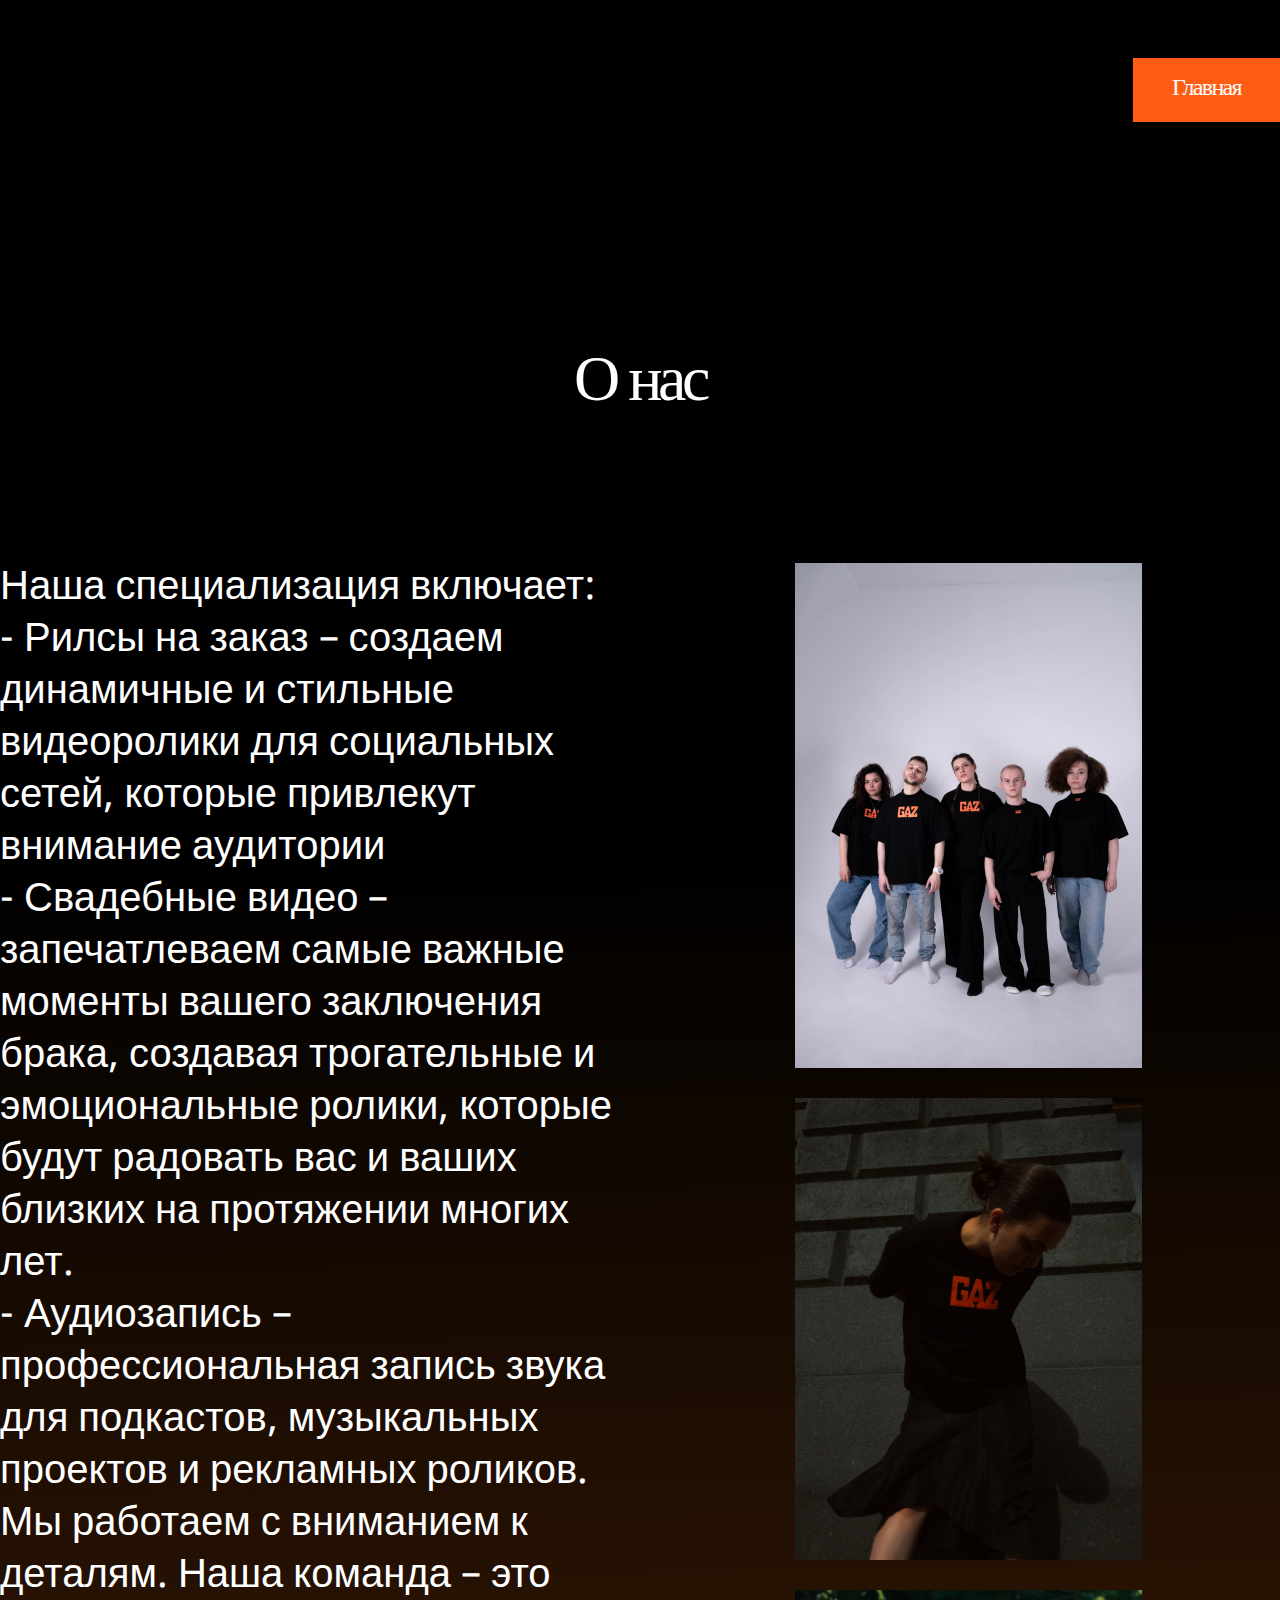
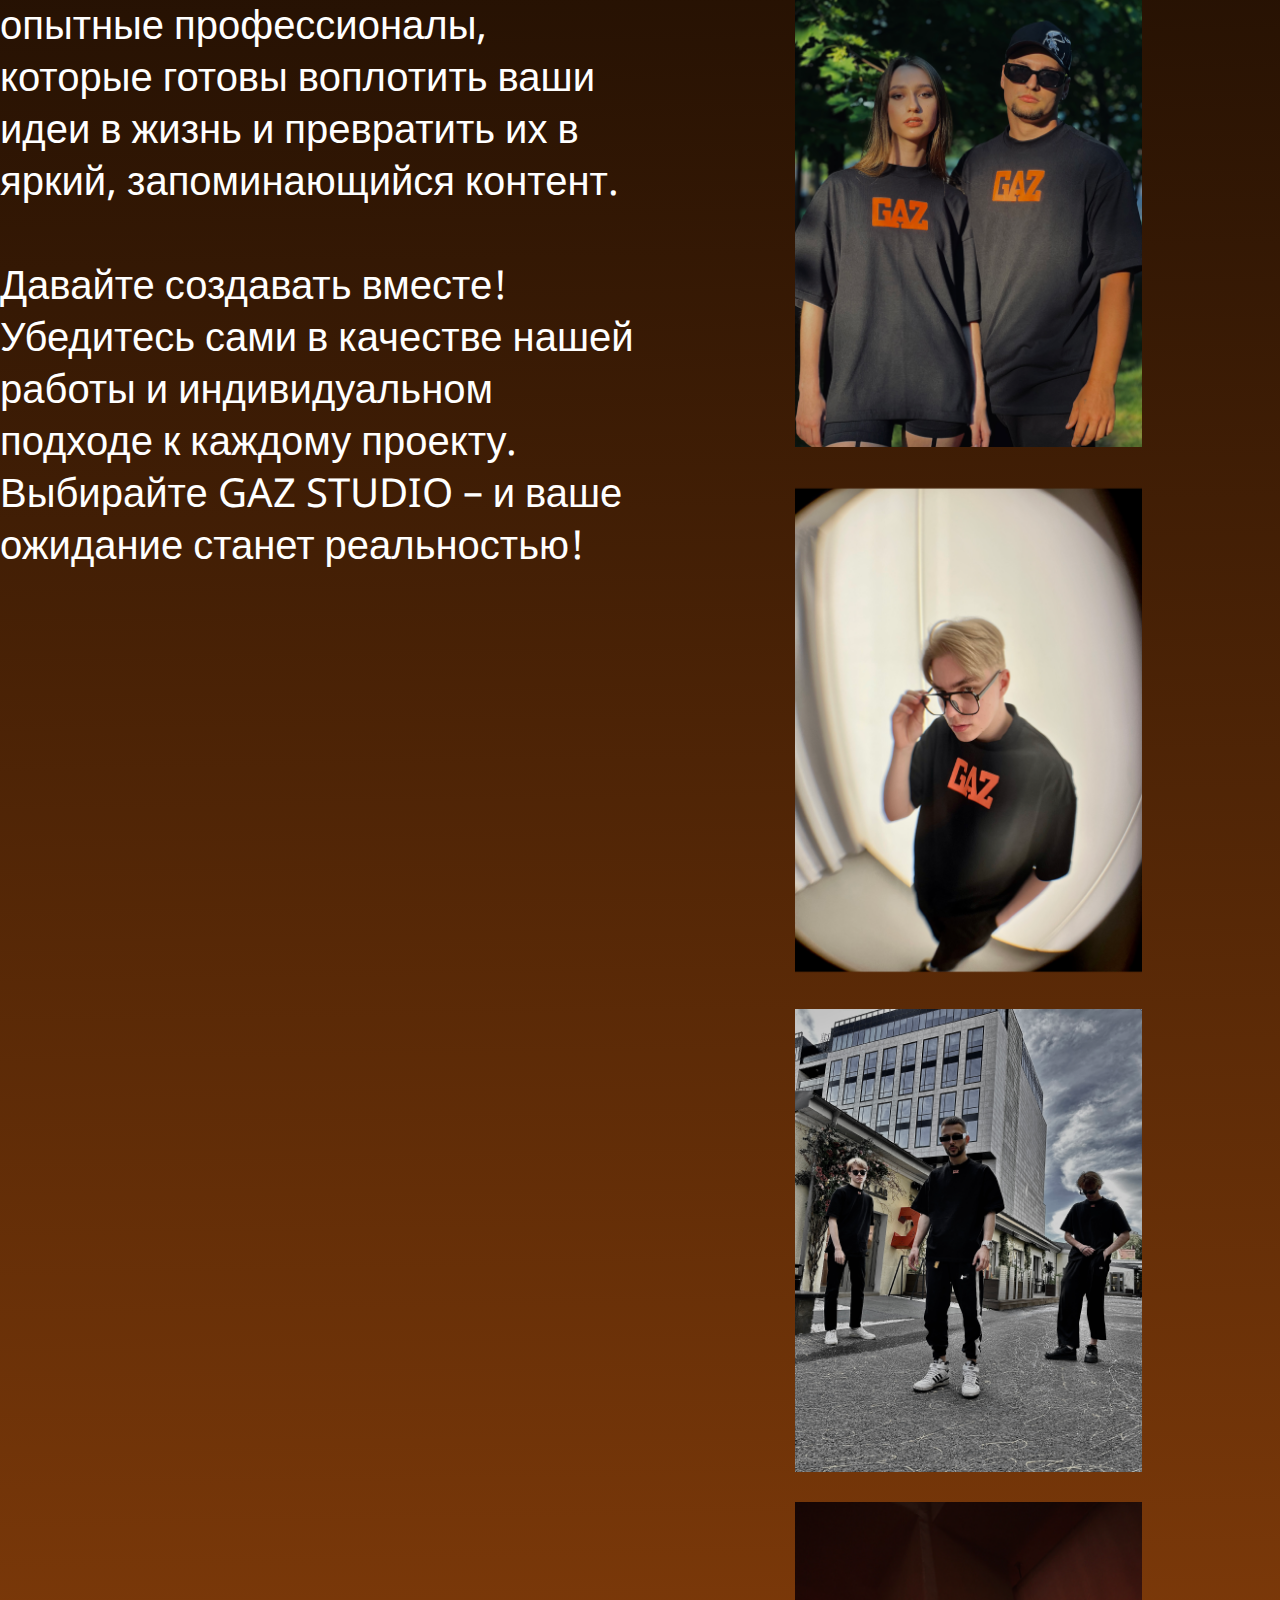
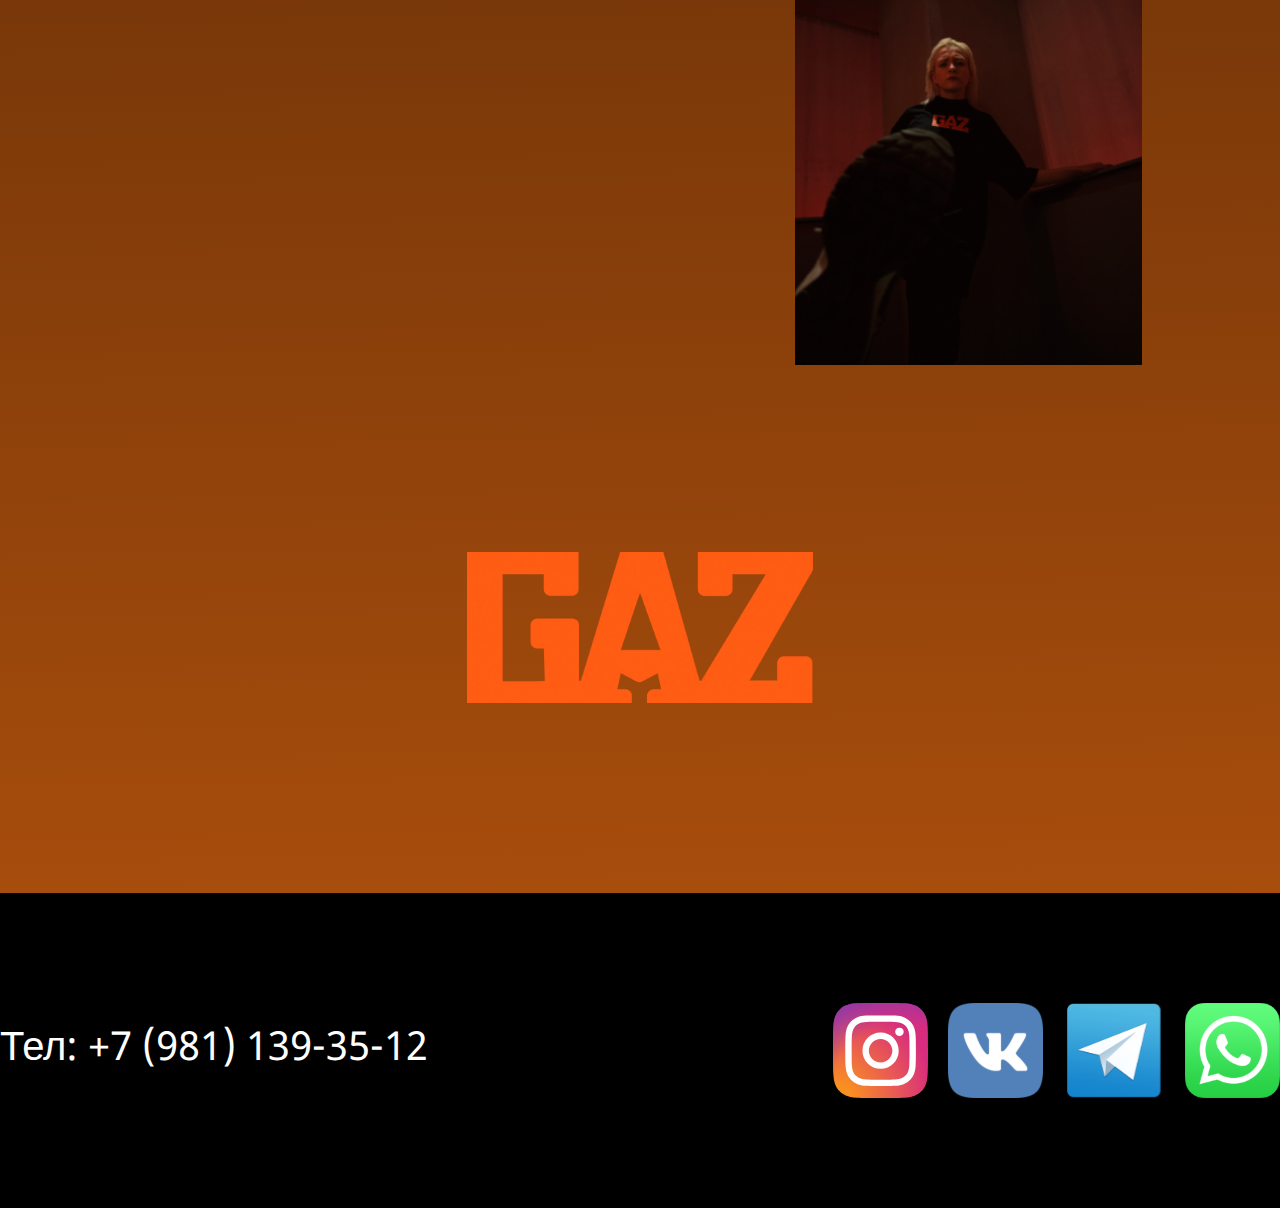
==== about.html @ c44e7c70 "Update about.html" ====
<!DOCTYPE html>
<html lang="en">
<head>
    <meta charset="UTF-8">
    <meta name="viewport" content="width=device-width, initial-scale=1.0">
    <link rel="stylesheet" href="style.css">
    <title>О нас</title>
</head>
<body>
   <header class="header">
    <div class="header-container">
        <div class="container">
                <ul class="header-list">
                    <li class="header-list-item">
                        <a class="header-list-item-link"  href="index.html">Главная</a>
                    </li>
                  
                        
                </ul>
        </div>
    </div>
   </header>
    <main class="main">
        <section class="section-about-us">
            <div class="container">
                <div class="section-heading">О нас</div>
               <div class="section-about">
                <div class="about-text">
                    <p>Наша специализация включает: <br>
                        - Рилсы на заказ – создаем динамичные и стильные видеоролики для социальных сетей, которые  привлекут внимание аудитории <br>
                        - Свадебные видео – запечатлеваем самые важные моменты вашего заключения брака, создавая трогательные и эмоциональные ролики, которые будут радовать вас и ваших близких на протяжении многих лет. <br>
                        - Аудиозапись – профессиональная запись звука для подкастов, музыкальных проектов и рекламных роликов. <br>
                        Мы работаем с вниманием к деталям. Наша команда – это опытные профессионалы, которые готовы воплотить ваши идеи в жизнь и превратить их в яркий, запоминающийся контент. <br>
                        <br>
                        Давайте создавать вместе! Убедитесь сами в качестве нашей работы и индивидуальном подходе к каждому проекту. Выбирайте GAZ STUDIO – и ваше ожидание станет реальностью!</p>
                </div>
                <div class="section-img">
                    <img class="si" src="image/DSCF5226-48 1.png" alt="">
                    <img class="si" src="image/girl.png" alt="">
                    <img class="si" src="image/image 1.png" alt="">
                    <img class="si" src="image/poz.png" alt="">
                    <img class="si" src="image/rt.png" alt="">
                    <img class="si" src="image/image 2.png" alt="">
                </div>
               </div>
               <div class="logo-center">
                <img src="image/logo.png" alt="">
               </div>
            </div>
        </section>

    </main>

    <footer  class="footer">
        <div class="container">
            <ul class="footer-list">
                <li class="footer-item number">
                    <a  href="Тел: +7 (981) 139-35-12">Тел: +7 (981) 139-35-12</a>
                    
                </li>
                <li class="footer-item socials">

                  <a  href="https://www.instagram.com/reel/C6bmLRVulYT/?igsh=MWFjM2R2YmJzY2xibg==">
                    <img class="insta" src="image/socials/socials-insta.svg" alt="">
                </a>
               </li>
               <li class="footer-item socials">

                <a href="https://vk.com/gaz_brand ">
                  <img src="image/socials/socials-vk.svg" alt="">
              </a>
             </li>
             <li class="footer-item socials">
                <a href="https://t.me/gaz_ruspb">
                  <img src="image/socials/socials-tg.svg" alt="">

              </a>
             </li>
             
             <li class="footer-item socials">
                <a href="#">

                  <img src="image/socials/socials-whatsup.svg" alt="">
              </a>
             </li>
            </ul>
        </div>
    </footer>
 
</body>
</html>
---- style.css ----
@font-face {
    font-family:'Noto Sans Devanagari' ;
    src: url(/fonts/NotoSansDevanagari-Regular.ttf);
}



*{
    margin: 0;
    padding: 0;
    box-sizing: border-box;
}

body{background: linear-gradient(178.92deg, #000000 19.40%, #FE7513 130.49%);
    background-size: cover ;
    background-repeat: no-repeat;
    font-family: 'Noto Sans Devanagari',sans-serif ;
}

.container{
    max-width: 1838px;
    margin: 0 auto;
}

.header-container{
    
    max-width: 1838px;
    margin: 0 auto;
  
    
}

ul,li,a{
    list-style: none;
    text-decoration: none;
    color: white;
}

.header-list{
    display: flex;
    justify-content: end;
    
    

    
}

img{
    display: block;
}

.header{
    
    
  
    
    
    
}

.header-hero{
    margin-top: 223px;
}

.header-list-item-link {
    color:white;
    
    
}

.header-list-item:hover{
    background: #a73c0e;
}

.header-list-item{
   
    margin: 58px 0;
    background: #FF5C14;
  height: 64px;
    font-family: Noto Sans Devanagari;
font-size: 24px;
font-weight: 400;
line-height: 31.3px;
letter-spacing: -0.07em;
text-align: center;
width: 147px;

align-items: center;
display: flex;
justify-content: center;


}

.header-list-item:not(:last-child){
    margin-right: 80px;
}

.logo{
    width: 962px;height: 442px;
}

.header-hero{
    display: flex;justify-content: center;
}

.header-hero-text{
    margin-top: 90px;
    font-family: Noto Sans Devanagari;
font-size: 36px;
font-weight: 400;
line-height: 46.94px;
letter-spacing: -0.07em;
text-align: center;
color: white;

}

.section-heading{
    padding-top: 163px;
    color: white;
    display: flex;justify-content: center;
    font-family: Noto Sans Devanagari;
font-size: 64px;
font-weight: 400;
line-height: 83.46px;
letter-spacing: -0.07em;
text-align: center;
margin-bottom: 239px;

}

.section-price{
   
    color: white;
  
}


.price-item{
    align-items: center;
    

    
  
}

.price-price{
display: flex;
justify-content: center;

margin-top: 10px;
}
.price-desc{
    font-family: Noto Sans Devanagari;
    font-size: 25px;
    font-weight: 400;
    line-height: 41.73px;
    letter-spacing: -0.07em;
  display: flex;
  padding-bottom: 10px;
justify-content: center;


}

.price-img{
    width: 371px;
    height: 338px;
    
}

.price-list{
   display: flex;
   justify-content: space-between;
   align-items: center;
}

.price-item-link:not(:last-child){
    margin-right: 10px;
}


.videos-list{
    display: flex;
    justify-content: space-between;
    margin-bottom: 163px;
    flex-wrap: wrap;
}

video{
  margin-bottom: 150px;
    
   
    align-items: center;
    justify-content: center;
    display: flex;
}

.footer{
    background: #000;
    height: 315px;
   
    
    
    
   
   
}



.footer-list{
    display: flex;
    align-items: center;

padding-top: 110px;

   
    
    
}

.number{
    margin-right: auto;
    font-size: 40px;
}

.socials{
  
    align-items: center;
    
    display: flex;
}

.socials:not(:last-child){
    margin-right: 20px;
}

.insta{
    width: 95px;
    height: 95px;
} 


.section-about{
   color: white;
   
   display: flex; 
}

video{
    width: 381px;
    height: 575px;
    background: #ec6328;
    border-radius: 8px;
    object-fit: cover;
   
}

.section-heading{
    margin-bottom: 137px;
}

.about-text{
    font-size: 40px;
    max-width: 645px;
    margin-right: 150px;
}

.section-img{
   
   display: flex;
   flex-wrap: wrap;
    
    
    
}

.si{
    display: flex;
    width: 347px;
    margin-right: 15px;
    margin-bottom: 30px;
}

.section-about-us{
    
}

.logo-center{
    display: flex;
    justify-content: center;
    margin-top: 157px;
    margin-bottom: 190px;
}

.logo-center img{
    width: 346px;
    height: 151px;
}

    


/* .about-column p{
    width: 645px;
 
font-size: 40px;
font-weight: 400;
line-height: 46.08px;
display: flex;
margin-right: 90px;


}

.about-column{
    display: flex;
}

.about-img{

    display: flex;
    justify-content: center;
}

 .logo-outro{
    
    width: 346px;
    height: 151px;
} 

.about-works{
    display: flex;
    flex-wrap: wrap;
}

.work-img{
    width: 347px;
    height: 505px;
    margin-right: 10px;
} */
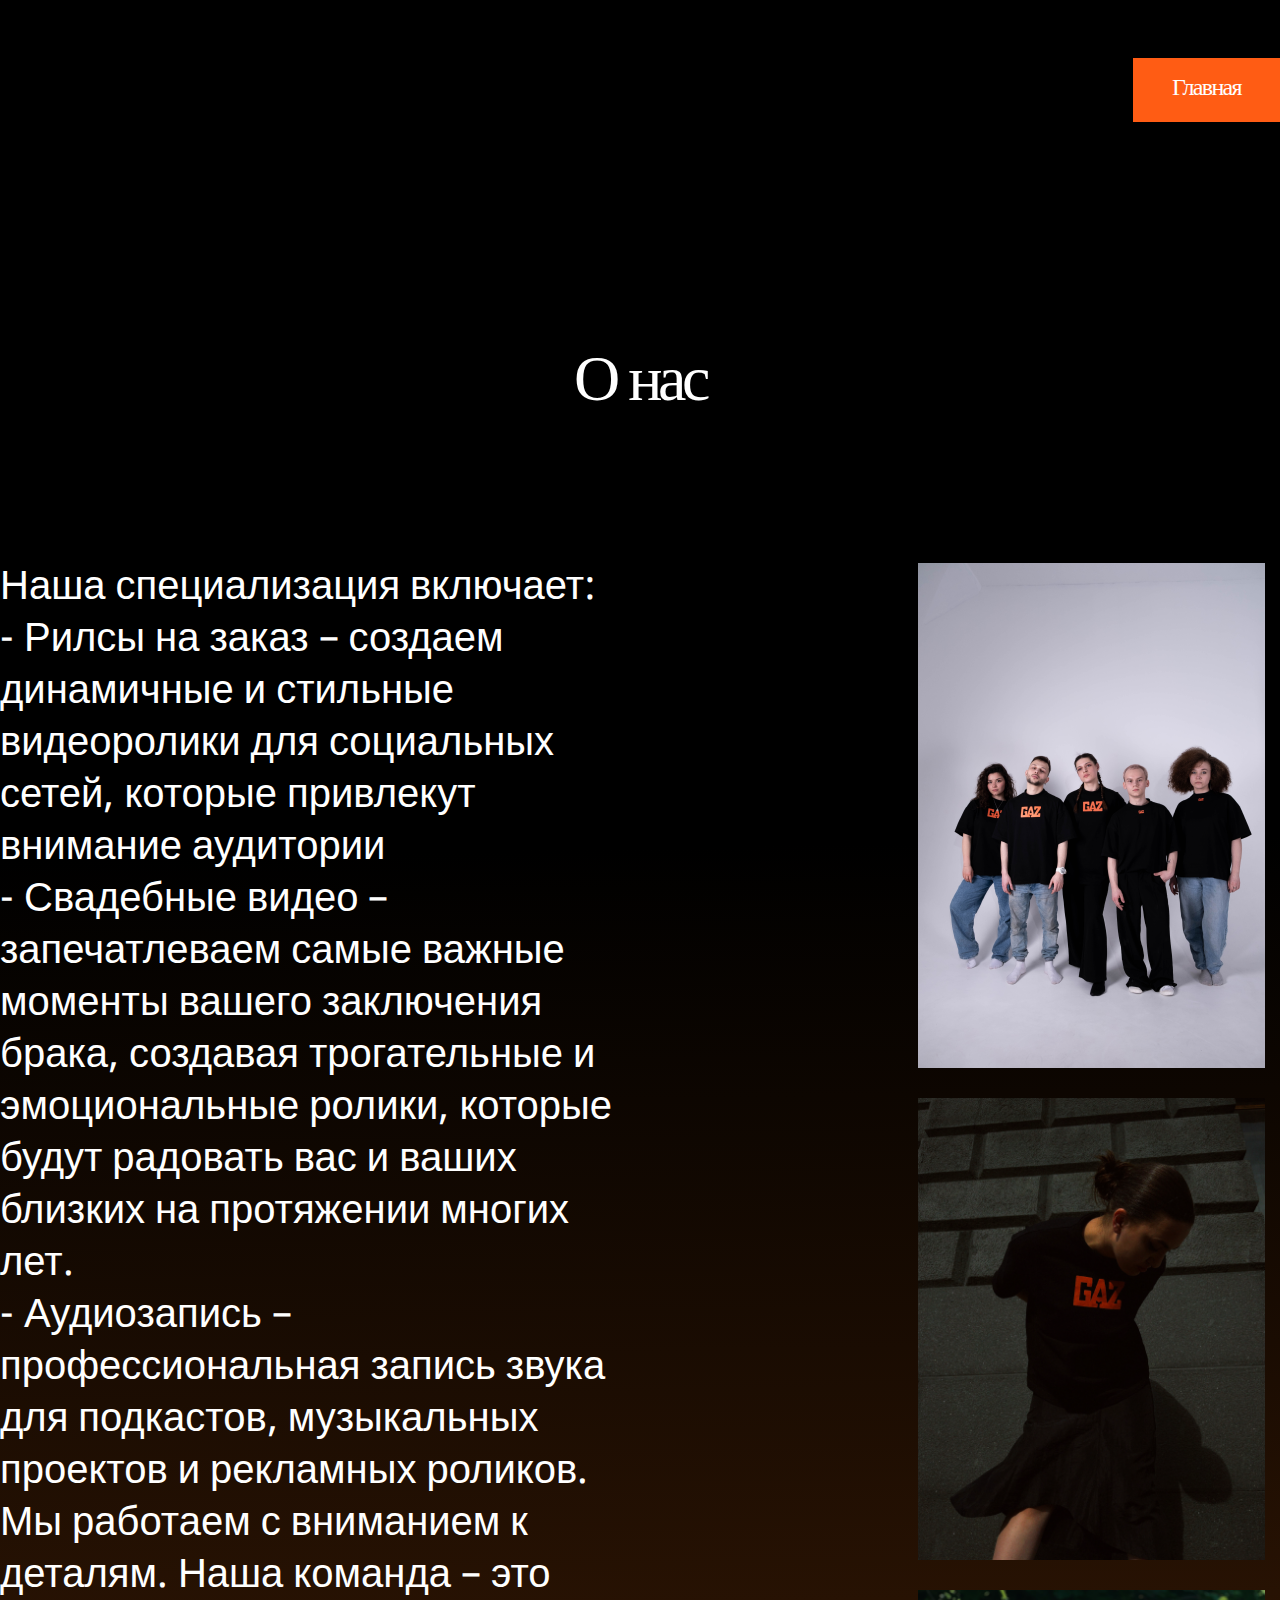
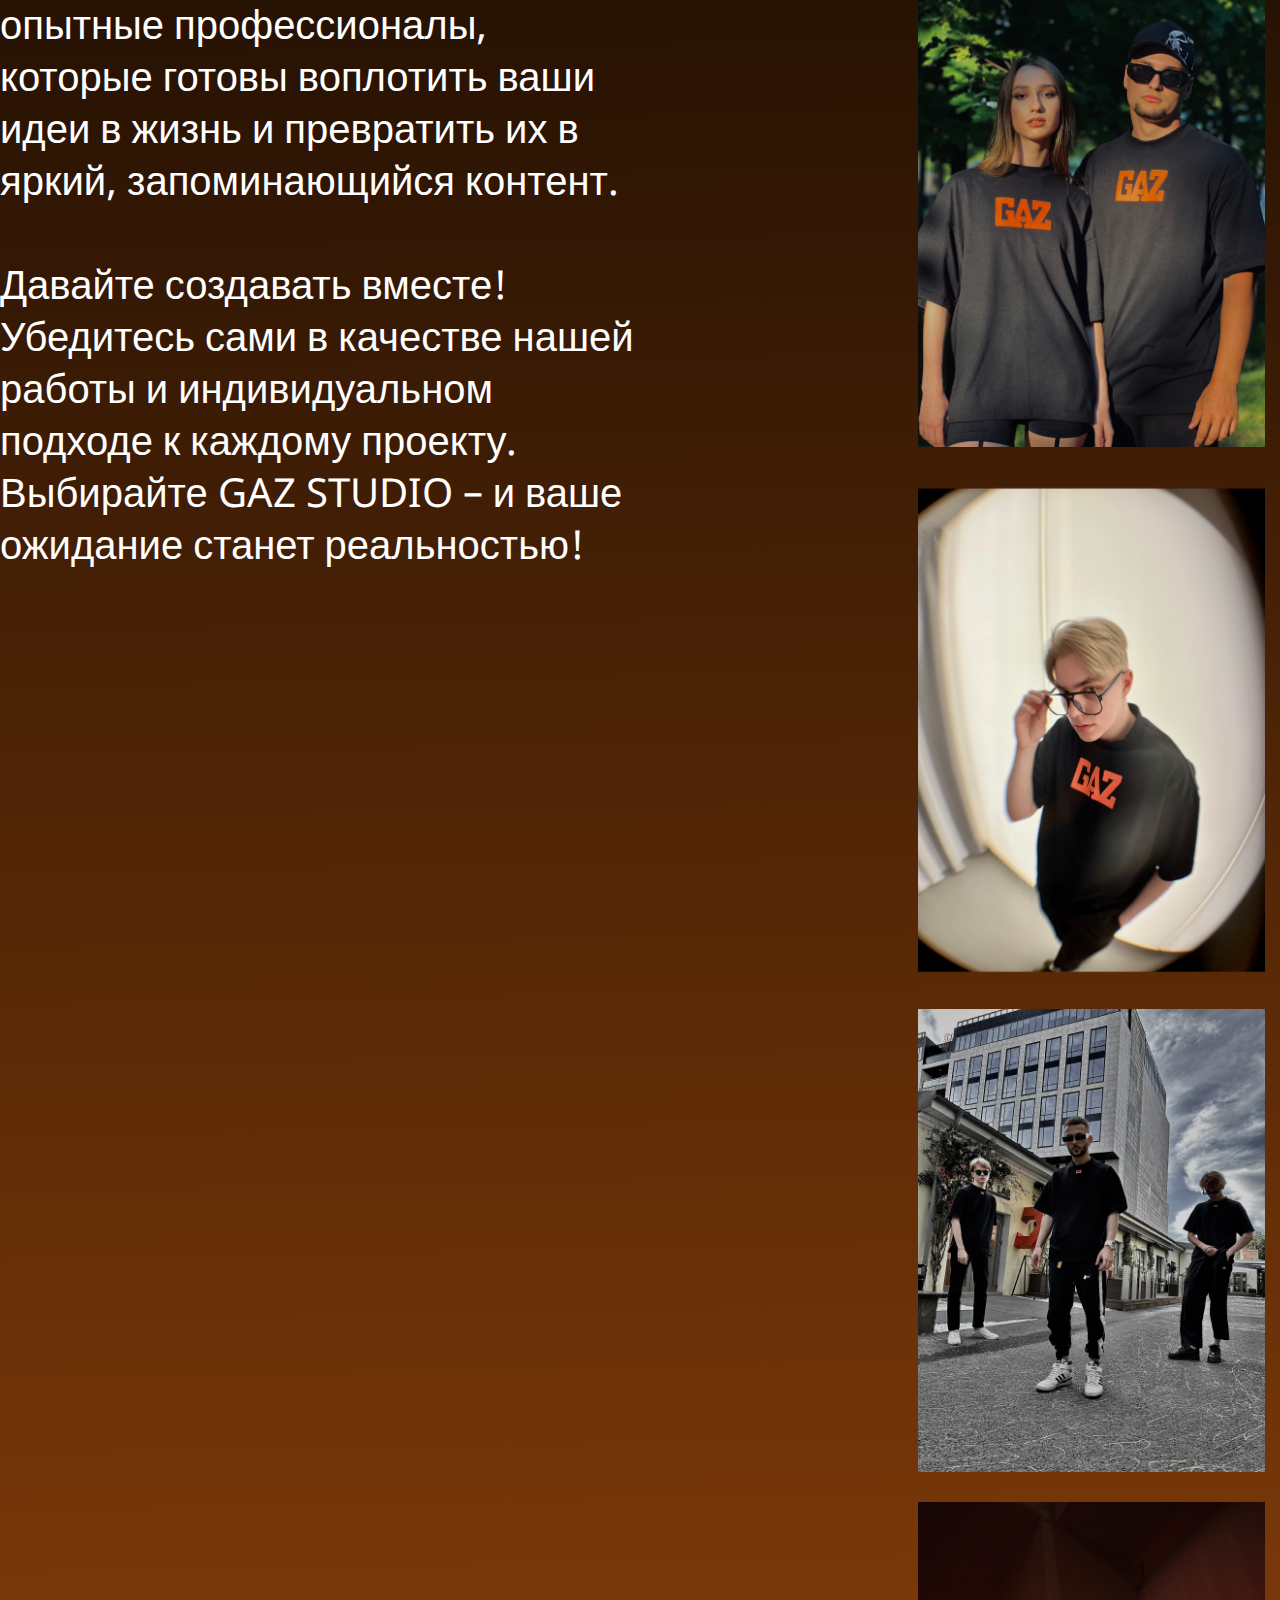
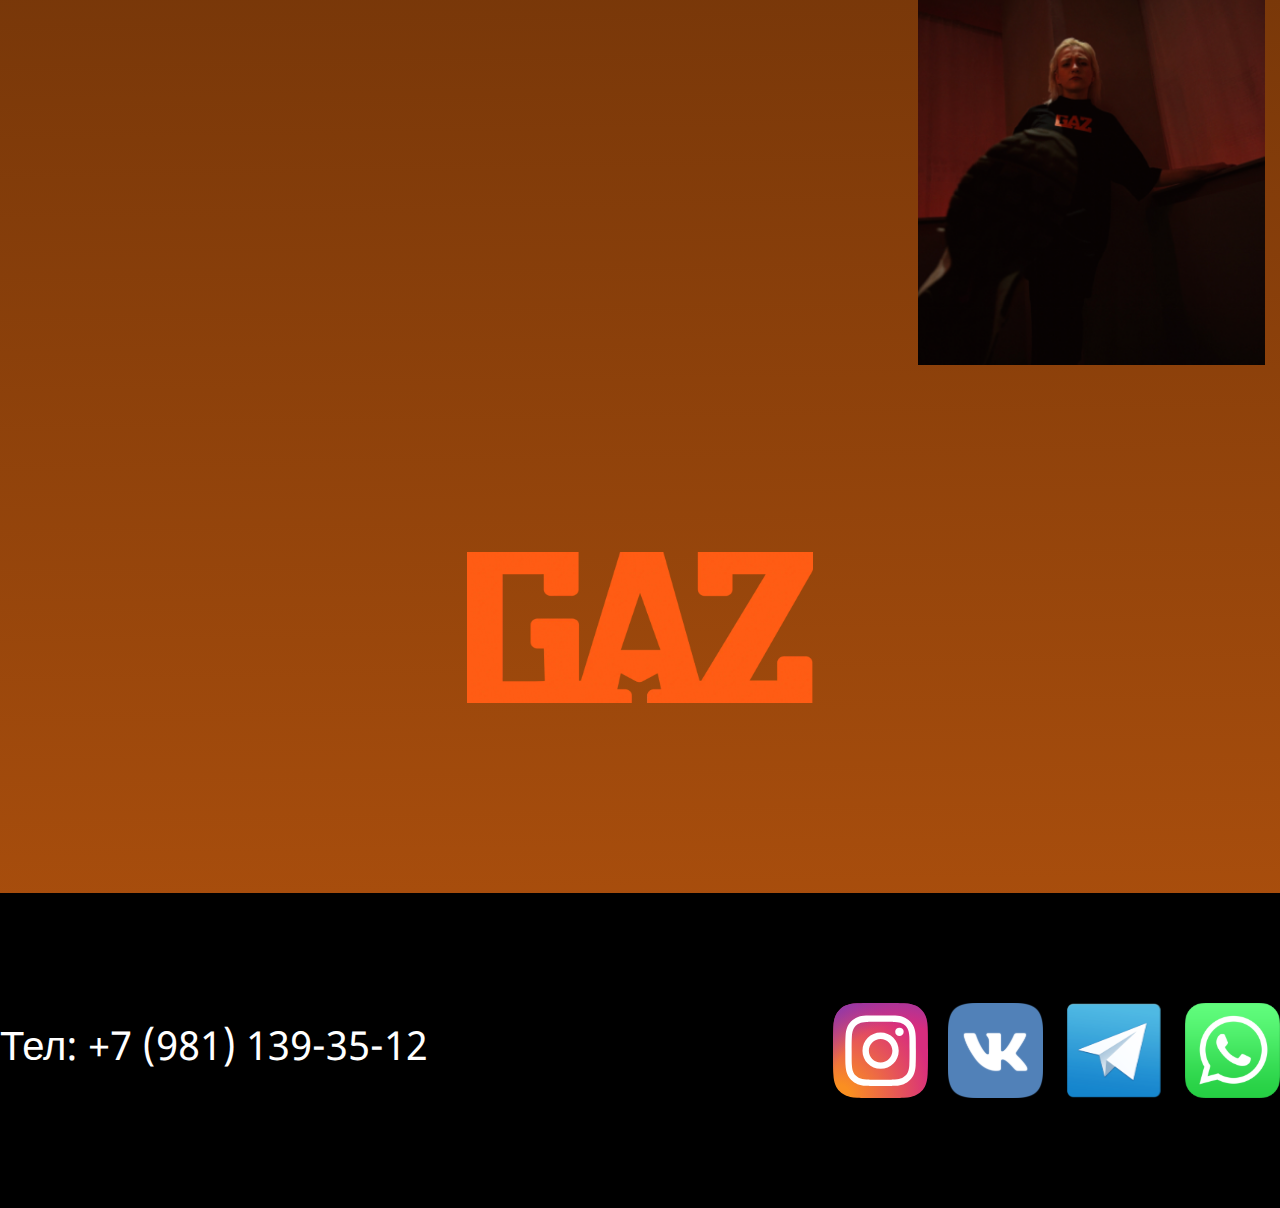
==== commit c18c00be: "add modile" ====
--- a/about.html
+++ b/about.html
@@ -59,13 +59,11 @@
                     
                 </li>
                 <li class="footer-item socials">
-
                   <a  href="https://www.instagram.com/reel/C6bmLRVulYT/?igsh=MWFjM2R2YmJzY2xibg==">
                     <img class="insta" src="image/socials/socials-insta.svg" alt="">
                 </a>
                </li>
                <li class="footer-item socials">
-
                 <a href="https://vk.com/gaz_brand ">
                   <img src="image/socials/socials-vk.svg" alt="">
               </a>
@@ -73,13 +71,10 @@
              <li class="footer-item socials">
                 <a href="https://t.me/gaz_ruspb">
                   <img src="image/socials/socials-tg.svg" alt="">
-
               </a>
              </li>
-             
              <li class="footer-item socials">
                 <a href="#">
-
                   <img src="image/socials/socials-whatsup.svg" alt="">
               </a>
              </li>
--- a/style.css
+++ b/style.css
@@ -1,346 +1,356 @@
-@font-face {
-    font-family:'Noto Sans Devanagari' ;
-    src: url(/fonts/NotoSansDevanagari-Regular.ttf);
-}
-
-
-
-*{
-    margin: 0;
-    padding: 0;
-    box-sizing: border-box;
-}
-
-body{background: linear-gradient(178.92deg, #000000 19.40%, #FE7513 130.49%);
-    background-size: cover ;
-    background-repeat: no-repeat;
-    font-family: 'Noto Sans Devanagari',sans-serif ;
-}
-
-.container{
-    max-width: 1838px;
-    margin: 0 auto;
-}
-
-.header-container{
-    
-    max-width: 1838px;
-    margin: 0 auto;
-  
-    
-}
-
-ul,li,a{
-    list-style: none;
-    text-decoration: none;
-    color: white;
-}
-
-.header-list{
-    display: flex;
-    justify-content: end;
-    
-    
-
-    
-}
-
-img{
-    display: block;
-}
-
-.header{
-    
-    
-  
-    
-    
-    
-}
-
-.header-hero{
-    margin-top: 223px;
-}
-
-.header-list-item-link {
-    color:white;
-    
-    
-}
-
-.header-list-item:hover{
-    background: #a73c0e;
-}
-
-.header-list-item{
-   
-    margin: 58px 0;
-    background: #FF5C14;
-  height: 64px;
-    font-family: Noto Sans Devanagari;
-font-size: 24px;
-font-weight: 400;
-line-height: 31.3px;
-letter-spacing: -0.07em;
-text-align: center;
-width: 147px;
-
-align-items: center;
-display: flex;
-justify-content: center;
-
-
-}
-
-.header-list-item:not(:last-child){
-    margin-right: 80px;
-}
-
-.logo{
-    width: 962px;height: 442px;
-}
-
-.header-hero{
-    display: flex;justify-content: center;
-}
-
-.header-hero-text{
-    margin-top: 90px;
-    font-family: Noto Sans Devanagari;
-font-size: 36px;
-font-weight: 400;
-line-height: 46.94px;
-letter-spacing: -0.07em;
-text-align: center;
-color: white;
-
-}
-
-.section-heading{
-    padding-top: 163px;
-    color: white;
-    display: flex;justify-content: center;
-    font-family: Noto Sans Devanagari;
-font-size: 64px;
-font-weight: 400;
-line-height: 83.46px;
-letter-spacing: -0.07em;
-text-align: center;
-margin-bottom: 239px;
-
-}
-
-.section-price{
-   
-    color: white;
-  
-}
-
-
-.price-item{
-    align-items: center;
-    
-
-    
-  
-}
-
-.price-price{
-display: flex;
-justify-content: center;
-
-margin-top: 10px;
-}
-.price-desc{
-    font-family: Noto Sans Devanagari;
-    font-size: 25px;
-    font-weight: 400;
-    line-height: 41.73px;
-    letter-spacing: -0.07em;
-  display: flex;
-  padding-bottom: 10px;
-justify-content: center;
-
-
-}
-
-.price-img{
-    width: 371px;
-    height: 338px;
-    
-}
-
-.price-list{
-   display: flex;
-   justify-content: space-between;
-   align-items: center;
-}
-
-.price-item-link:not(:last-child){
-    margin-right: 10px;
-}
-
-
-.videos-list{
-    display: flex;
-    justify-content: space-between;
-    margin-bottom: 163px;
-    flex-wrap: wrap;
-}
-
-video{
-  margin-bottom: 150px;
-    
-   
-    align-items: center;
-    justify-content: center;
-    display: flex;
-}
-
-.footer{
-    background: #000;
-    height: 315px;
-   
-    
-    
-    
-   
-   
-}
-
-
-
-.footer-list{
-    display: flex;
-    align-items: center;
-
-padding-top: 110px;
-
-   
-    
-    
-}
-
-.number{
-    margin-right: auto;
-    font-size: 40px;
-}
-
-.socials{
-  
-    align-items: center;
-    
-    display: flex;
-}
-
-.socials:not(:last-child){
-    margin-right: 20px;
-}
-
-.insta{
-    width: 95px;
-    height: 95px;
-} 
-
-
-.section-about{
-   color: white;
-   
-   display: flex; 
-}
-
-video{
-    width: 381px;
-    height: 575px;
-    background: #ec6328;
-    border-radius: 8px;
-    object-fit: cover;
-   
-}
-
-.section-heading{
-    margin-bottom: 137px;
-}
-
-.about-text{
-    font-size: 40px;
-    max-width: 645px;
-    margin-right: 150px;
-}
-
-.section-img{
-   
-   display: flex;
-   flex-wrap: wrap;
-    
-    
-    
-}
-
-.si{
-    display: flex;
-    width: 347px;
-    margin-right: 15px;
-    margin-bottom: 30px;
-}
-
-.section-about-us{
-    
-}
-
-.logo-center{
-    display: flex;
-    justify-content: center;
-    margin-top: 157px;
-    margin-bottom: 190px;
-}
-
-.logo-center img{
-    width: 346px;
-    height: 151px;
-}
-
-    
-
-
-/* .about-column p{
-    width: 645px;
- 
-font-size: 40px;
-font-weight: 400;
-line-height: 46.08px;
-display: flex;
-margin-right: 90px;
-
-
-}
-
-.about-column{
-    display: flex;
-}
-
-.about-img{
-
-    display: flex;
-    justify-content: center;
-}
-
- .logo-outro{
-    
-    width: 346px;
-    height: 151px;
-} 
-
-.about-works{
-    display: flex;
-    flex-wrap: wrap;
-}
-
-.work-img{
-    width: 347px;
-    height: 505px;
-    margin-right: 10px;
-} */
-
-
-
+@font-face {
+    font-family:'Noto Sans Devanagari' ;
+    src: url(/fonts/NotoSansDevanagari-Regular.ttf);
+}
+
+
+
+*{
+    margin: 0;
+    padding: 0;
+    box-sizing: border-box;
+}
+
+body{background: linear-gradient(178.92deg, #000000 19.40%, #FE7513 130.49%);
+    background-size: cover ;
+    background-repeat: no-repeat;
+    font-family: 'Noto Sans Devanagari',sans-serif ;
+}
+
+.container{
+    max-width: 1838px;
+    margin: 0 auto;
+}
+
+.header-container{
+    
+    max-width: 1838px;
+    margin: 0 auto;
+  
+    
+}
+
+ul,li,a{
+    list-style: none;
+    text-decoration: none;
+    color: white;
+}
+
+.header-list{
+    display: flex;
+    justify-content: end;
+    
+    
+
+    
+}
+
+img{
+    display: block;
+}
+
+.header{
+    
+    
+  
+    
+    
+    
+}
+
+.header-hero{
+    margin-top: 223px;
+}
+
+.header-list-item-link {
+    color:white;
+    
+    
+}
+
+.header-list-item:hover{
+    background: #a73c0e;
+}
+
+.header-list-item{
+   
+    margin: 58px 0;
+    background: #FF5C14;
+  height: 64px;
+    font-family: Noto Sans Devanagari;
+font-size: 24px;
+font-weight: 400;
+line-height: 31.3px;
+letter-spacing: -0.07em;
+text-align: center;
+width: 147px;
+
+align-items: center;
+display: flex;
+justify-content: center;
+
+
+}
+
+.header-list-item:not(:last-child){
+    margin-right: 80px;
+}
+
+.logo{
+    width: 962px;height: 442px;
+}
+
+.header-hero{
+    display: flex;justify-content: center;
+}
+
+.header-hero-text{
+    margin-top: 90px;
+    font-family: Noto Sans Devanagari;
+font-size: 36px;
+font-weight: 400;
+line-height: 46.94px;
+letter-spacing: -0.07em;
+text-align: center;
+color: white;
+
+}
+
+.section-heading{
+    padding-top: 163px;
+    color: white;
+    display: flex;justify-content: center;
+    font-family: Noto Sans Devanagari;
+font-size: 64px;
+font-weight: 400;
+line-height: 83.46px;
+letter-spacing: -0.07em;
+text-align: center;
+margin-bottom: 239px;
+
+}
+
+.section-price{
+   
+    color: white;
+  
+}
+
+
+.price-item{
+    align-items: center;
+    
+
+    
+  
+}
+
+.price-price{
+display: flex;
+justify-content: center;
+
+margin-top: 10px;
+}
+.price-desc{
+    font-family: Noto Sans Devanagari;
+    font-size: 25px;
+    font-weight: 400;
+    line-height: 41.73px;
+    letter-spacing: -0.07em;
+  display: flex;
+  padding-bottom: 10px;
+justify-content: center;
+
+
+}
+
+.price-img{
+    width: 371px;
+    height: 338px;
+    
+}
+
+.price-list{
+   display: flex;
+   justify-content: space-between;
+   align-items: center;
+}
+
+.price-item-link:not(:last-child){
+    margin-right: 10px;
+}
+
+
+.videos-list{
+    display: flex;
+    justify-content: space-between;
+    margin-bottom: 163px;
+    flex-wrap: wrap;
+}
+
+video{
+  margin-bottom: 150px;
+    
+   
+    align-items: center;
+    justify-content: center;
+    display: flex;
+}
+
+.footer{
+    background: #000;
+    height: 315px;
+   
+    
+    
+    
+   
+   
+}
+
+
+
+.footer-list{
+    display: flex;
+    align-items: center;
+
+padding-top: 110px;
+
+   
+    
+    
+}
+
+.number{
+    margin-right: auto;
+    font-size: 40px;
+}
+
+.socials{
+  
+    align-items: center;
+    
+    display: flex;
+}
+
+.socials:not(:last-child){
+    margin-right: 20px;
+}
+
+.insta{
+    width: 95px;
+    height: 95px;
+} 
+
+
+.section-about{
+   color: white;
+   
+   display: flex; 
+}
+
+video{
+    width: 381px;
+    height: 575px;
+   
+    border-radius: 8px;
+    object-fit: cover;
+   
+}
+
+.section-heading{
+    margin-bottom: 137px;
+}
+
+.about-text{
+    font-size: 40px;
+    max-width: 645px;
+    margin-right: 150px;
+}
+
+.section-img{
+   
+
+    
+   display: flex;
+   flex-wrap: wrap;
+   align-items: center;
+   justify-content: flex-end;
+}
+    
+
+
+.si{
+    display: flex;
+    width: 347px;
+    margin-right: 15px;
+    margin-bottom: 30px;
+}
+
+.section-about-us{
+    
+}
+
+.logo-center{
+    display: flex;
+    justify-content: center;
+    margin-top: 157px;
+    margin-bottom: 190px;
+}
+
+.logo-center img{
+    width: 346px;
+    height: 151px;
+    
+}
+
+
+
+
+
+
+
+@media (max-width: 380px) {
+
+    .logo{
+        max-width: 453px;
+        max-height: 200px;
+
+    }
+
+    .header-container{
+        padding: 0;
+       max-width: 375px;
+    }
+    .container{
+        max-width: 355px;
+        margin: 0 30px;
+        
+        
+    }
+
+    .price-list{
+        flex-direction: column;
+    }
+
+    .header-list-item:not(:last-child){
+        margin-right: 0;
+    }
+
+    .header-list-item-link {
+        padding: 0 10px;
+    }
+    .header-list-item {
+        margin: 0;
+        font-size: 18px;
+    }
+    .price-desc{
+        text-align: center;
+    }
+
+    .section-heading{
+        margin-top: 137px;
+        padding: 0;
+
+    }
+}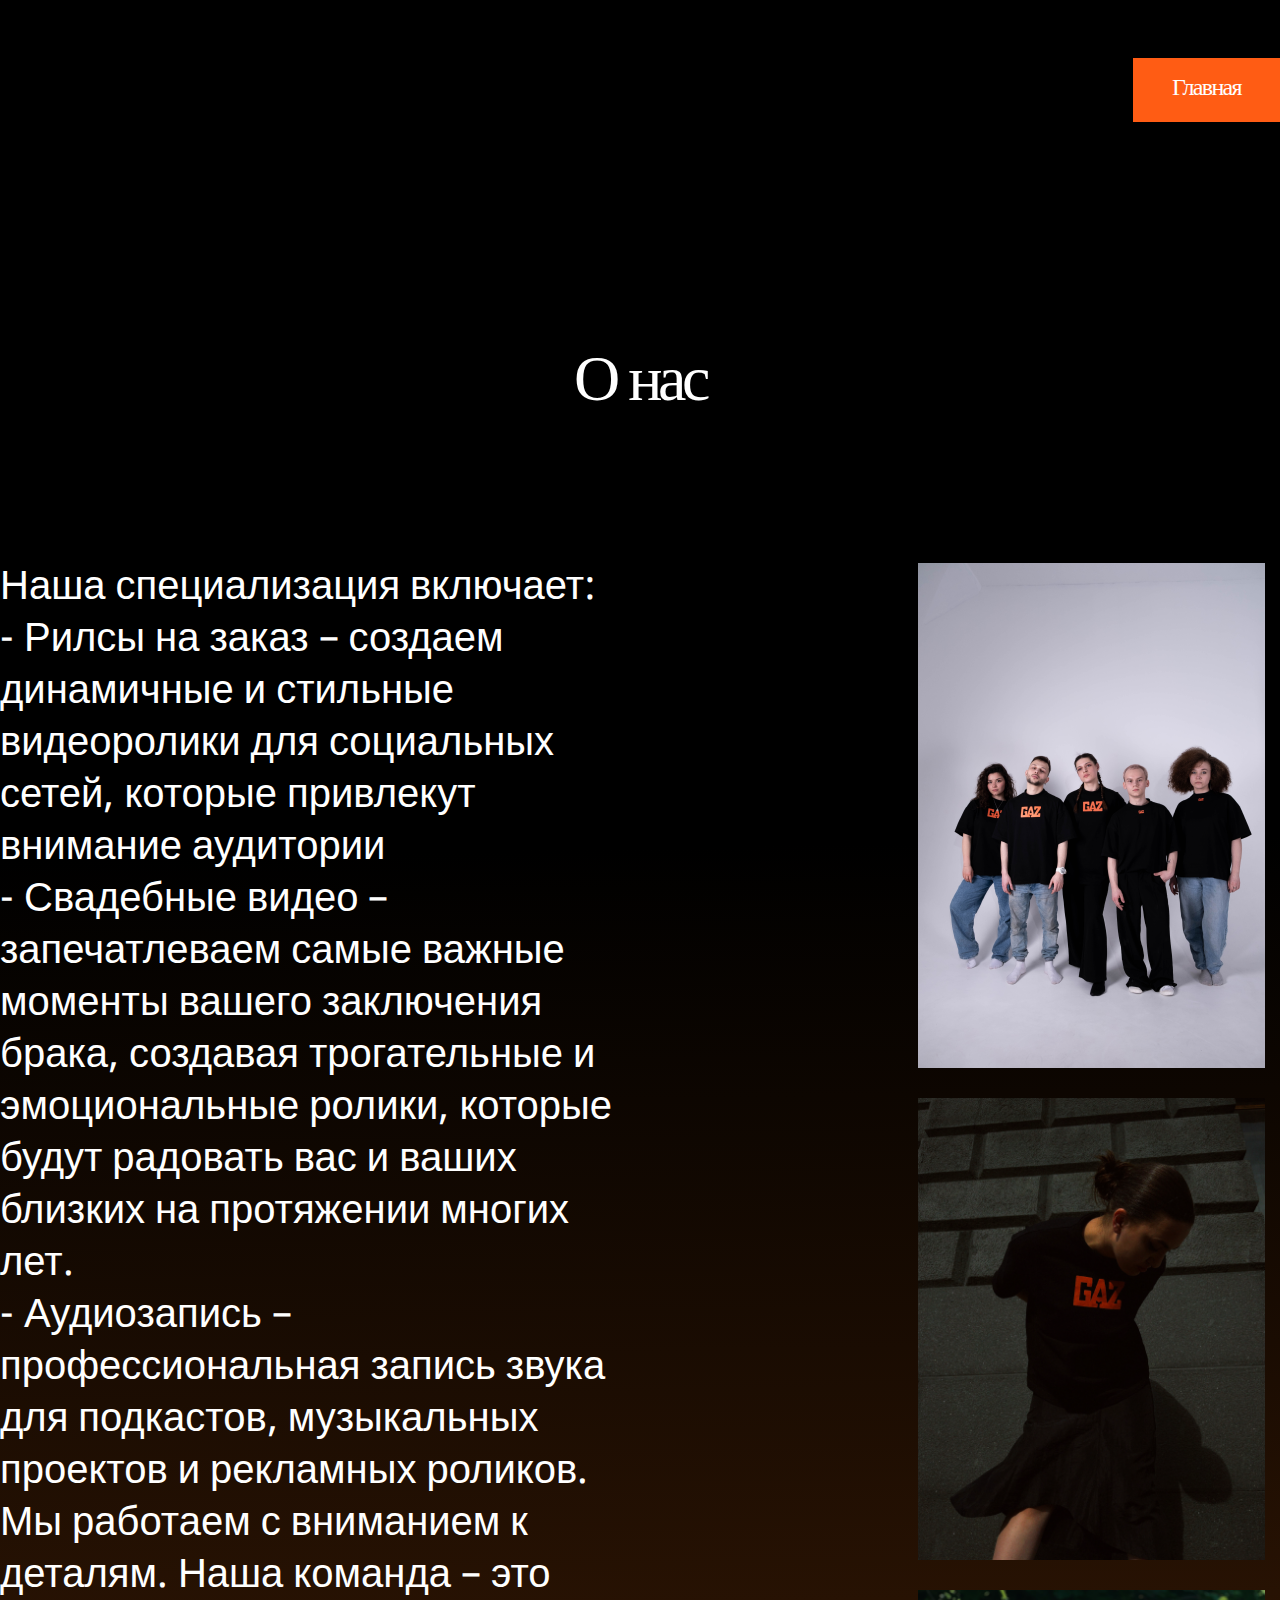
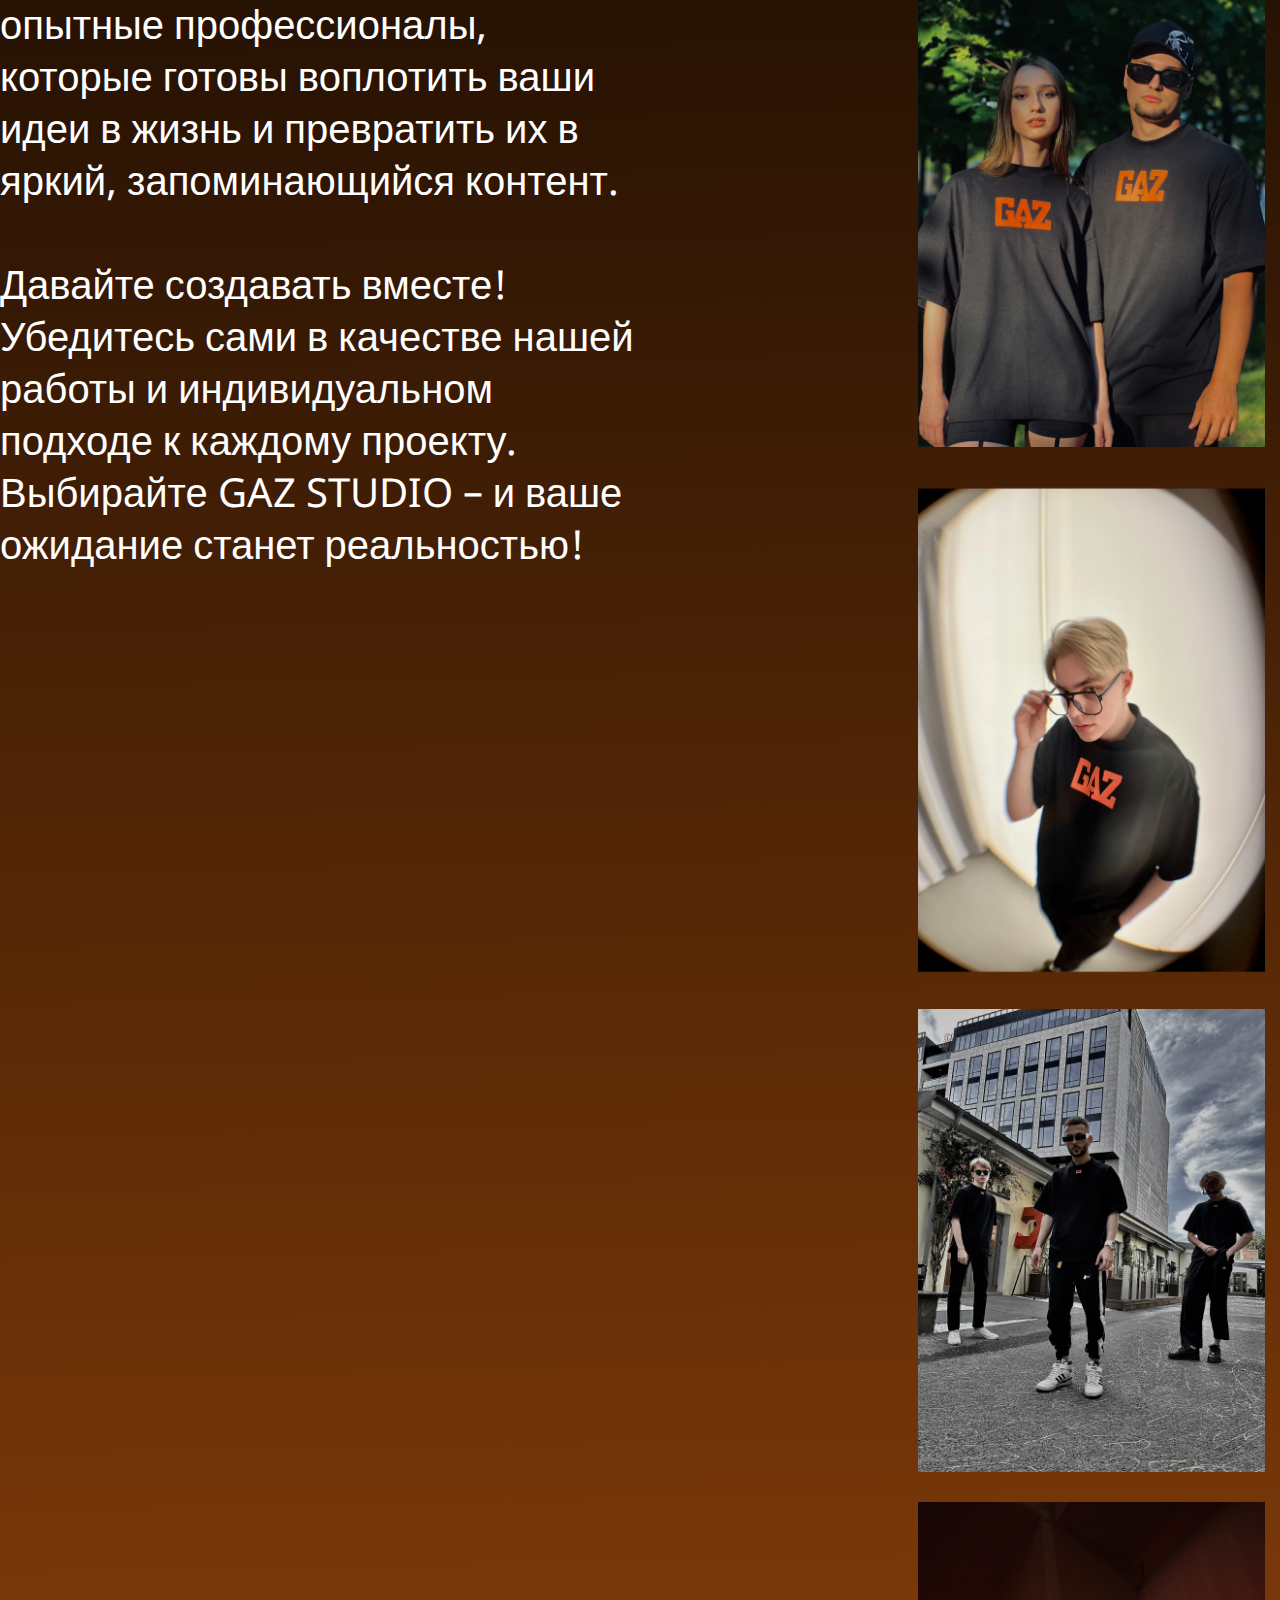
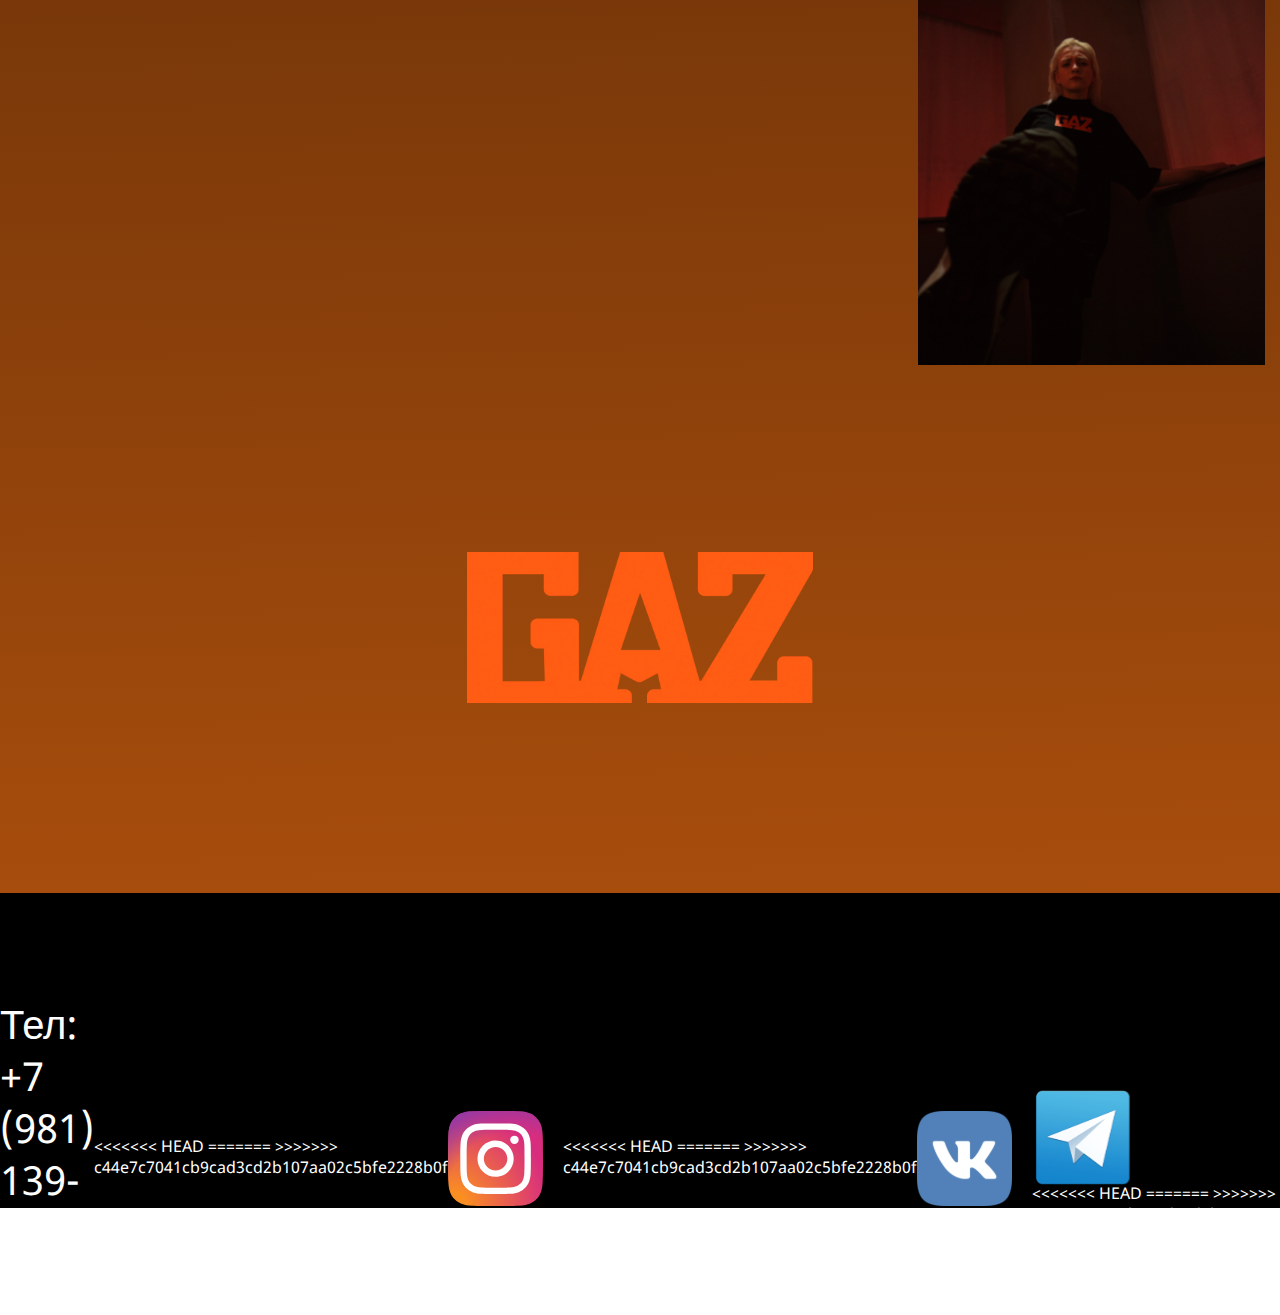
==== commit fbae0eb1: "add modile" ====
--- a/about.html
+++ b/about.html
@@ -59,11 +59,19 @@
                     
                 </li>
                 <li class="footer-item socials">
+<<<<<<< HEAD
+=======
+
+>>>>>>> c44e7c7041cb9cad3cd2b107aa02c5bfe2228b0f
                   <a  href="https://www.instagram.com/reel/C6bmLRVulYT/?igsh=MWFjM2R2YmJzY2xibg==">
                     <img class="insta" src="image/socials/socials-insta.svg" alt="">
                 </a>
                </li>
                <li class="footer-item socials">
+<<<<<<< HEAD
+=======
+
+>>>>>>> c44e7c7041cb9cad3cd2b107aa02c5bfe2228b0f
                 <a href="https://vk.com/gaz_brand ">
                   <img src="image/socials/socials-vk.svg" alt="">
               </a>
@@ -71,10 +79,19 @@
              <li class="footer-item socials">
                 <a href="https://t.me/gaz_ruspb">
                   <img src="image/socials/socials-tg.svg" alt="">
+<<<<<<< HEAD
+=======
+
+>>>>>>> c44e7c7041cb9cad3cd2b107aa02c5bfe2228b0f
               </a>
              </li>
+             
              <li class="footer-item socials">
                 <a href="#">
+<<<<<<< HEAD
+=======
+
+>>>>>>> c44e7c7041cb9cad3cd2b107aa02c5bfe2228b0f
                   <img src="image/socials/socials-whatsup.svg" alt="">
               </a>
              </li>
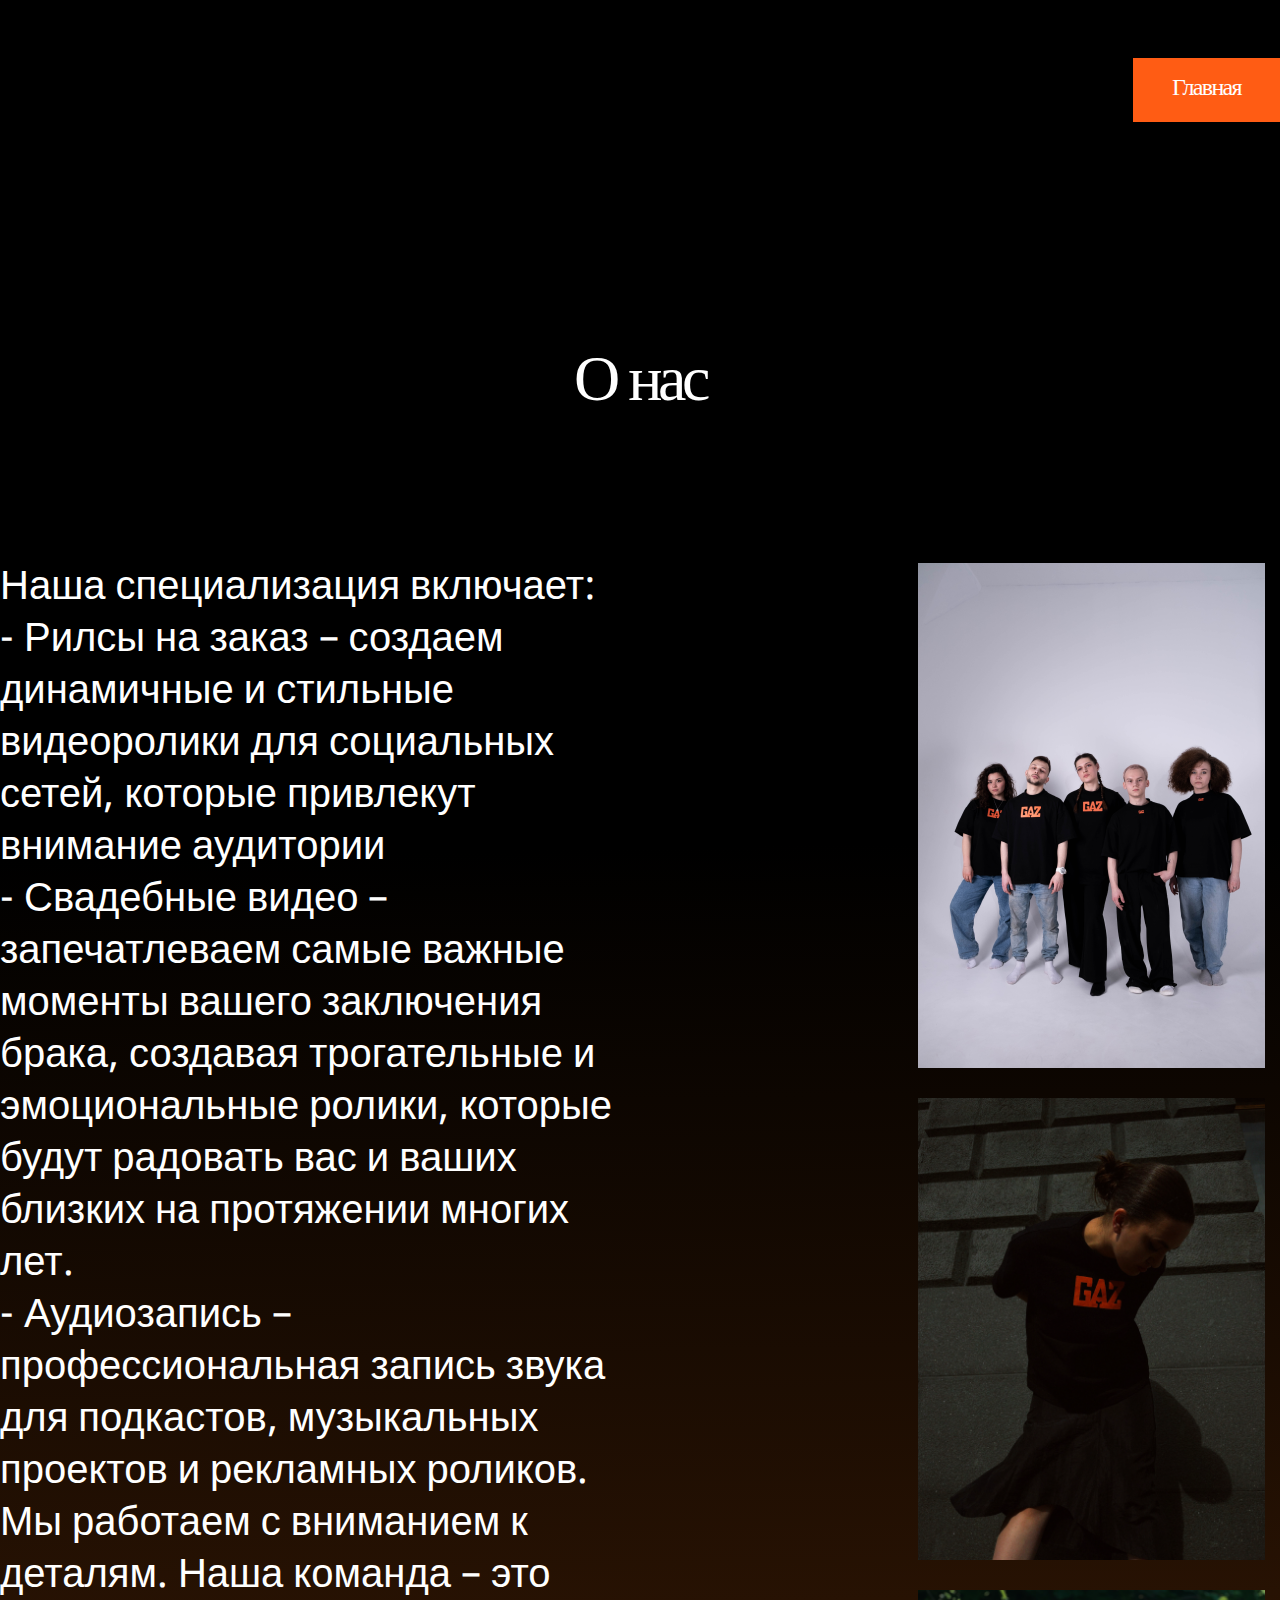
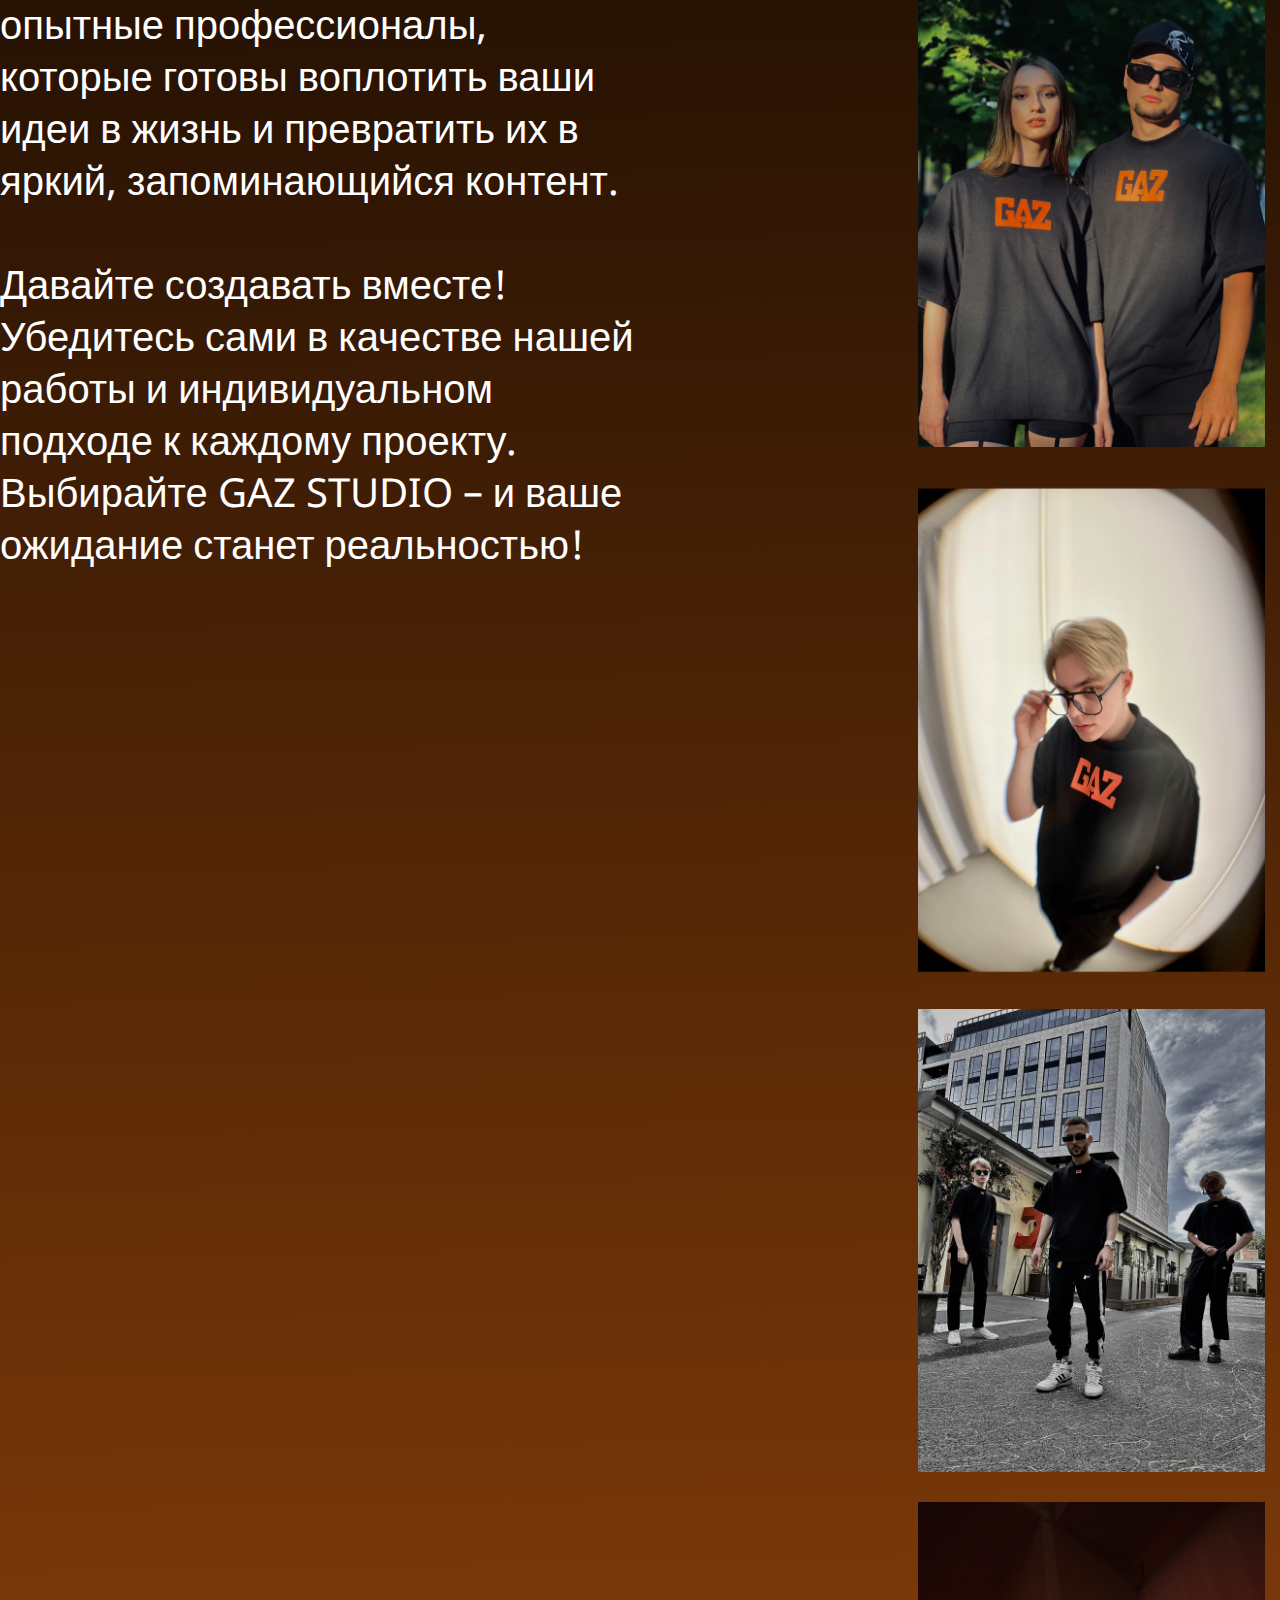
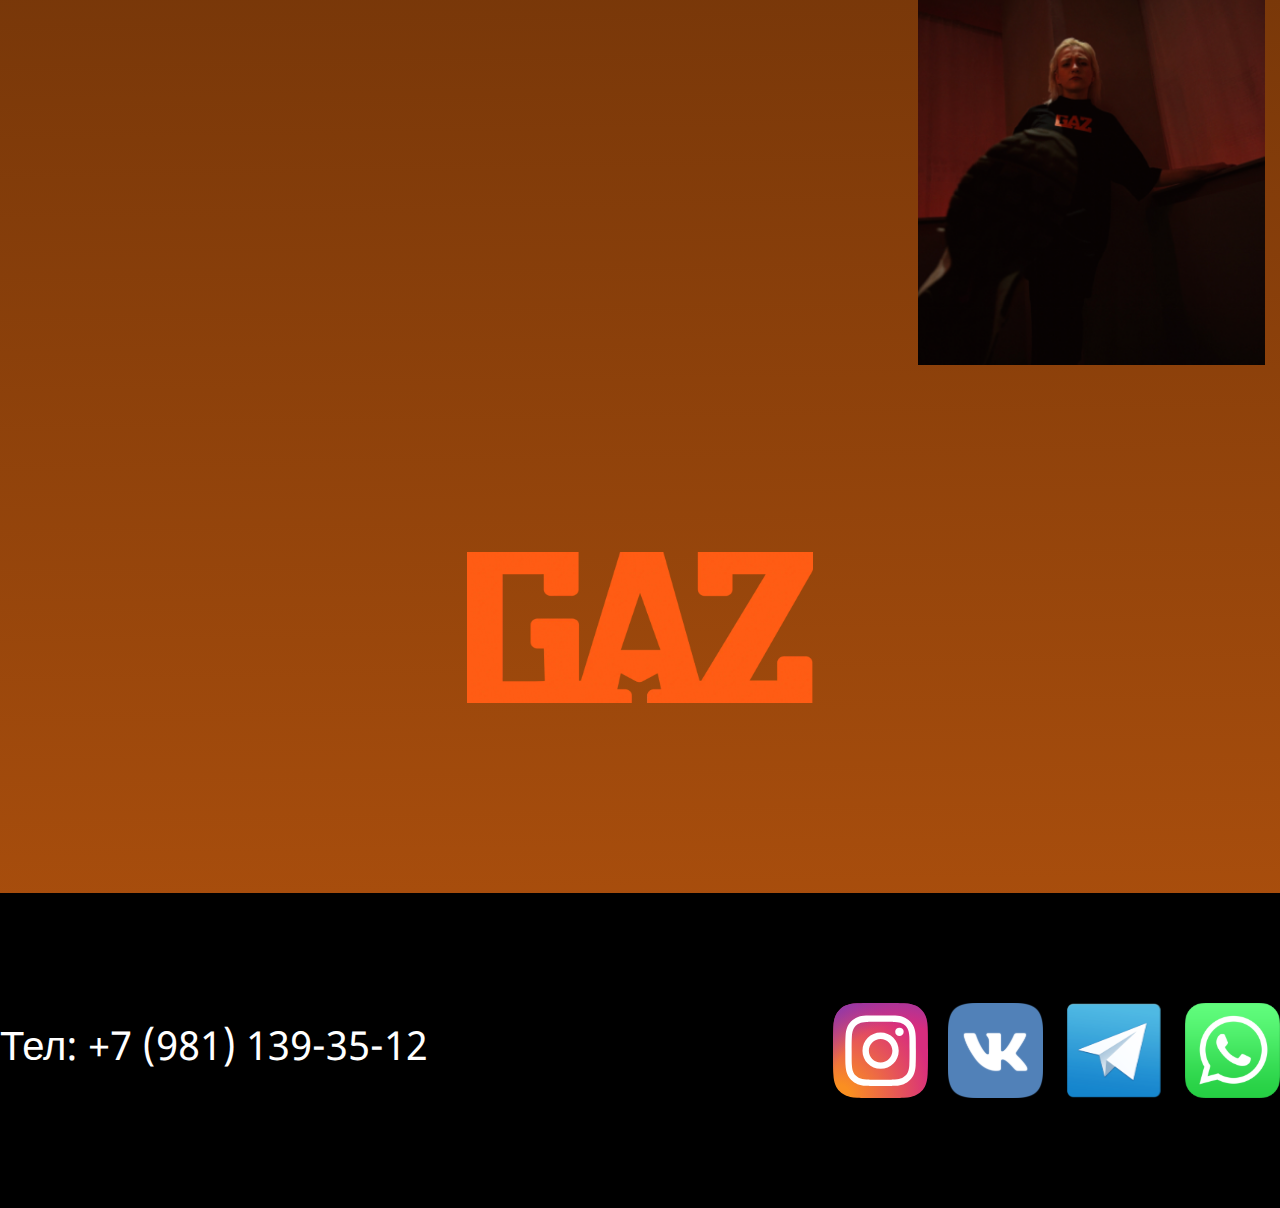
==== commit eab82e5b: "Update about.html" ====
--- a/about.html
+++ b/about.html
@@ -59,19 +59,15 @@
                     
                 </li>
                 <li class="footer-item socials">
-<<<<<<< HEAD
-=======
 
->>>>>>> c44e7c7041cb9cad3cd2b107aa02c5bfe2228b0f
+
+
                   <a  href="https://www.instagram.com/reel/C6bmLRVulYT/?igsh=MWFjM2R2YmJzY2xibg==">
                     <img class="insta" src="image/socials/socials-insta.svg" alt="">
                 </a>
                </li>
                <li class="footer-item socials">
-<<<<<<< HEAD
-=======
 
->>>>>>> c44e7c7041cb9cad3cd2b107aa02c5bfe2228b0f
                 <a href="https://vk.com/gaz_brand ">
                   <img src="image/socials/socials-vk.svg" alt="">
               </a>
@@ -79,19 +75,13 @@
              <li class="footer-item socials">
                 <a href="https://t.me/gaz_ruspb">
                   <img src="image/socials/socials-tg.svg" alt="">
-<<<<<<< HEAD
-=======
 
->>>>>>> c44e7c7041cb9cad3cd2b107aa02c5bfe2228b0f
               </a>
              </li>
              
              <li class="footer-item socials">
                 <a href="#">
-<<<<<<< HEAD
-=======
 
->>>>>>> c44e7c7041cb9cad3cd2b107aa02c5bfe2228b0f
                   <img src="image/socials/socials-whatsup.svg" alt="">
               </a>
              </li>
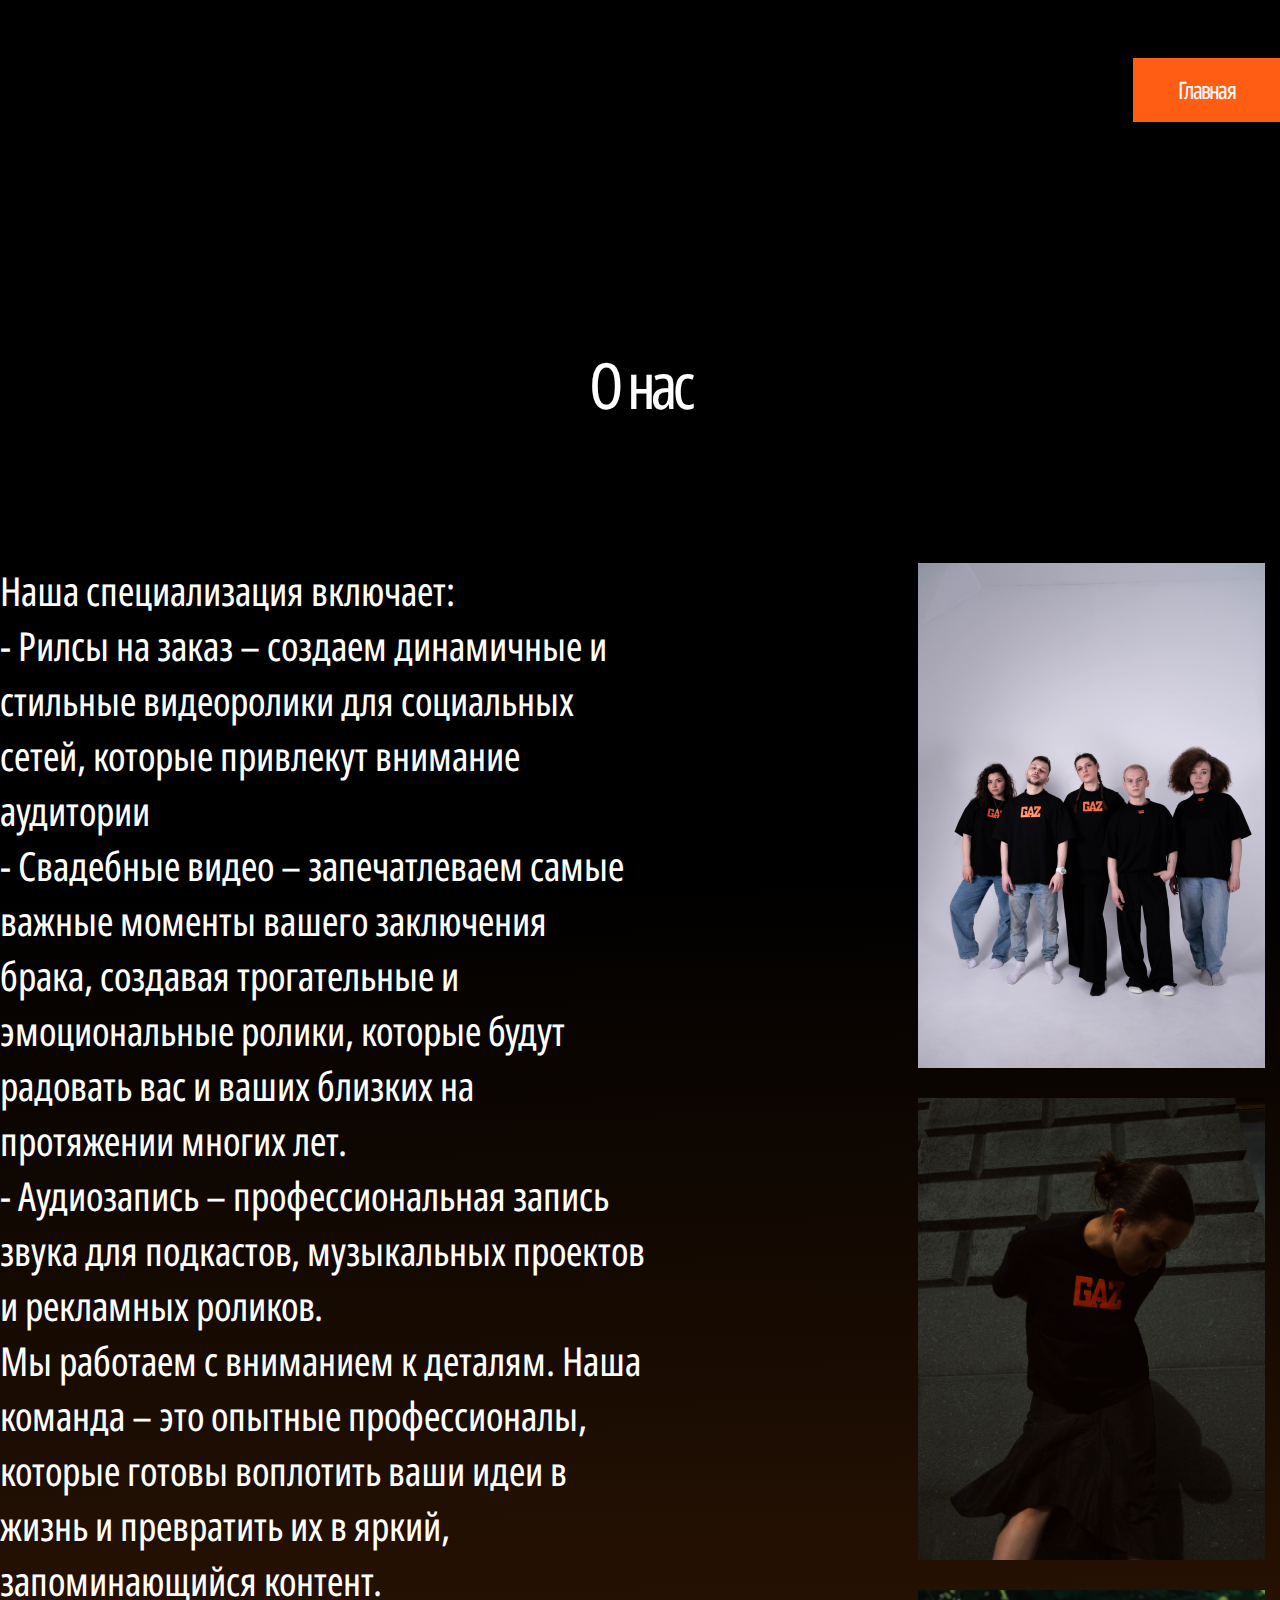
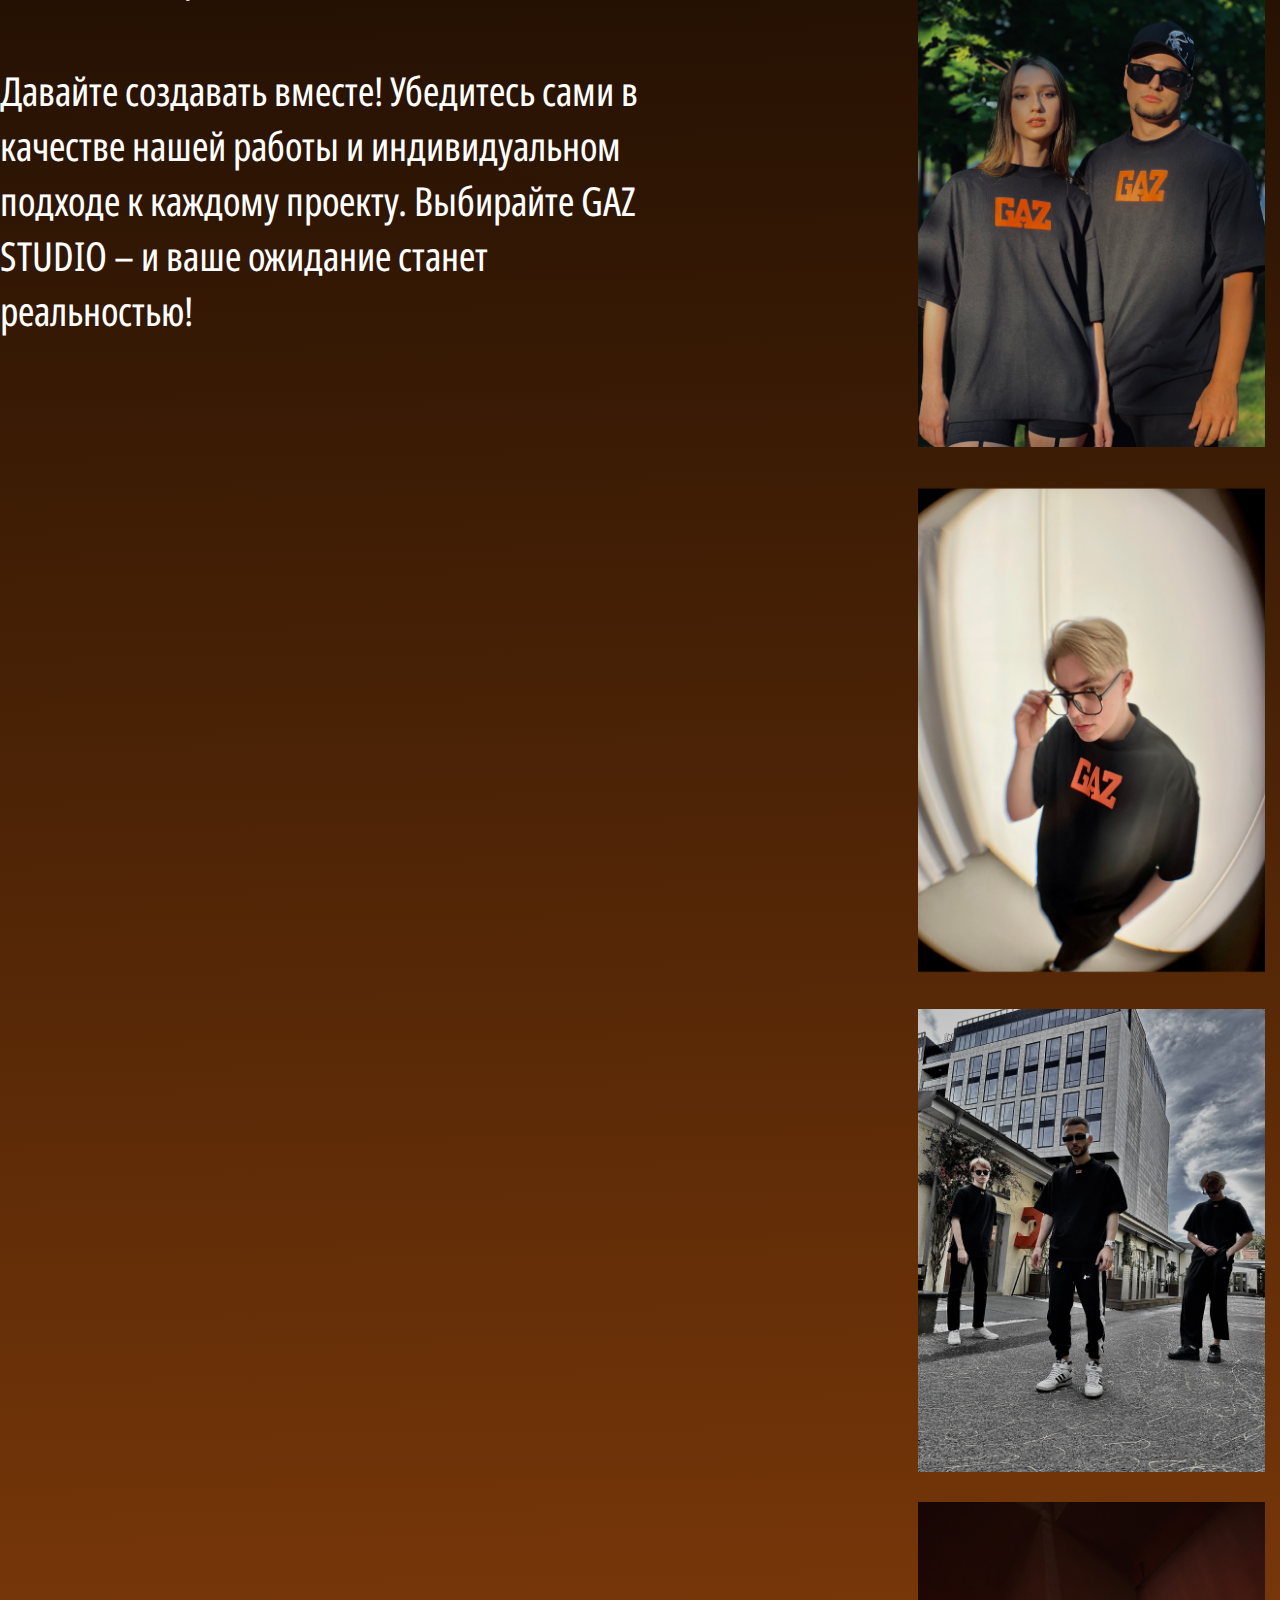
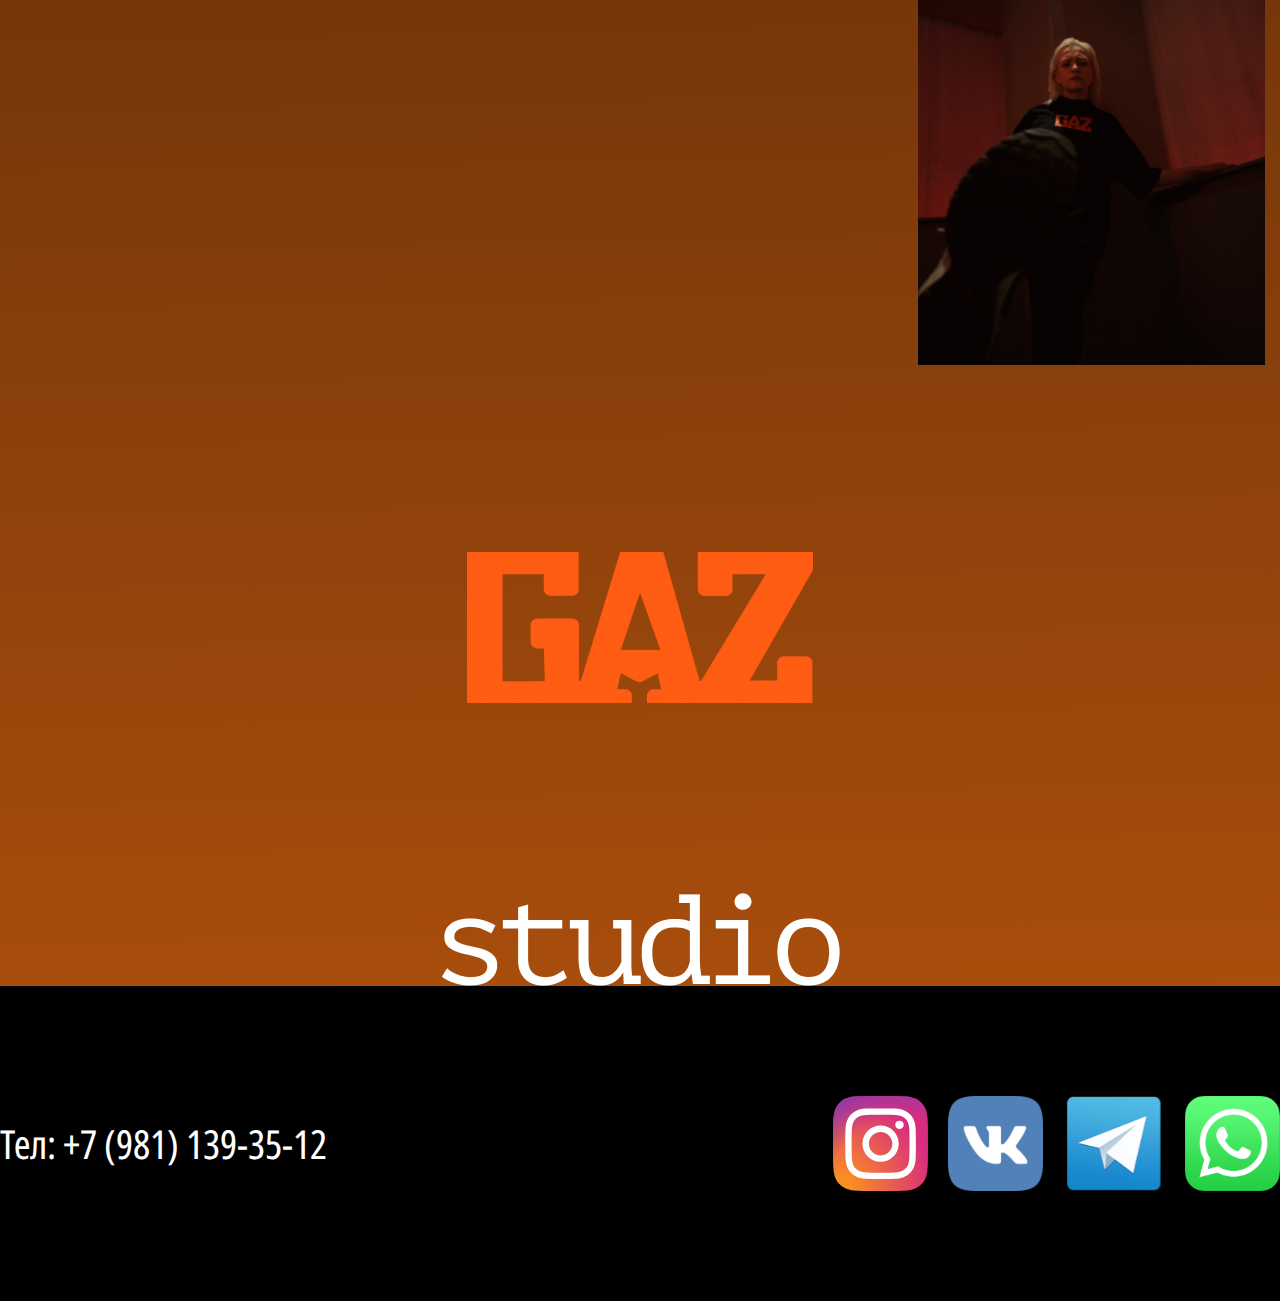
==== commit 9ffecc64: "add modile 3" ====
--- a/about.html
+++ b/about.html
@@ -9,7 +9,7 @@
 <body>
    <header class="header">
     <div class="header-container">
-        <div class="container">
+        
                 <ul class="header-list">
                     <li class="header-list-item">
                         <a class="header-list-item-link"  href="index.html">Главная</a>
@@ -17,7 +17,7 @@
                   
                         
                 </ul>
-        </div>
+       
     </div>
    </header>
     <main class="main">
@@ -46,6 +46,9 @@
                <div class="logo-center">
                 <img src="image/logo.png" alt="">
                </div>
+               <div class="heading-hero-studio">
+                <img class="studio" src="/image/studio.png" alt="">
+            </div>
             </div>
         </section>
 
--- a/style.css
+++ b/style.css
@@ -1,7 +1,10 @@
 @font-face {
-    font-family:'Noto Sans Devanagari' ;
-    src: url(/fonts/NotoSansDevanagari-Regular.ttf);
-}
+    font-family:"Noto Sans" ;
+    src: url(/fonts/NotoSans_ExtraCondensed-Regular.ttf);
+}
+
+
+
 
 
 
@@ -14,7 +17,7 @@
 body{background: linear-gradient(178.92deg, #000000 19.40%, #FE7513 130.49%);
     background-size: cover ;
     background-repeat: no-repeat;
-    font-family: 'Noto Sans Devanagari',sans-serif ;
+    font-family: "Noto Sans",serif ;
 }
 
 .container{
@@ -69,7 +72,7 @@
 }
 
 .header-list-item:hover{
-    background: #a73c0e;
+    background: none;
 }
 
 .header-list-item{
@@ -77,7 +80,7 @@
     margin: 58px 0;
     background: #FF5C14;
   height: 64px;
-    font-family: Noto Sans Devanagari;
+  
 font-size: 24px;
 font-weight: 400;
 line-height: 31.3px;
@@ -106,7 +109,7 @@
 
 .header-hero-text{
     margin-top: 90px;
-    font-family: Noto Sans Devanagari;
+    font-family: "Noto Sans";
 font-size: 36px;
 font-weight: 400;
 line-height: 46.94px;
@@ -120,7 +123,7 @@
     padding-top: 163px;
     color: white;
     display: flex;justify-content: center;
-    font-family: Noto Sans Devanagari;
+    font-family: "Noto Sans";
 font-size: 64px;
 font-weight: 400;
 line-height: 83.46px;
@@ -152,7 +155,7 @@
 margin-top: 10px;
 }
 .price-desc{
-    font-family: Noto Sans Devanagari;
+    font-family:"Noto Sans";
     font-size: 25px;
     font-weight: 400;
     line-height: 41.73px;
@@ -176,21 +179,27 @@
    align-items: center;
 }
 
-.price-item-link:not(:last-child){
+.price-item:not(:last-child){
     margin-right: 10px;
 }
 
 
 .videos-list{
     display: flex;
-    justify-content: space-between;
+    justify-content: center;
     margin-bottom: 163px;
     flex-wrap: wrap;
 }
 
+
+
+.videos-item:not(:last-child){
+    margin-right: 150px;
+}
+
 video{
-  margin-bottom: 150px;
-    
+  margin-bottom: 100px;
+ 
    
     align-items: center;
     justify-content: center;
@@ -199,7 +208,7 @@
 
 .footer{
     background: #000;
-    height: 315px;
+    
    
     
     
@@ -214,7 +223,8 @@
     display: flex;
     align-items: center;
 
-padding-top: 110px;
+    padding-top: 110px;
+    padding-bottom: 110px;
 
    
     
@@ -304,28 +314,76 @@
     
 }
 
-
-
-
-
-
-
-@media (max-width: 380px) {
+.studio{
+    max-width: 416px;
+    max-height: 143px;
+   
+}
+
+.heading-hero-studio{
+    display: flex;
+    justify-content: center;
+}
+
+
+
+
+
+
+
+@media (max-width: 430px) {
+    body{
+        letter-spacing: 0;
+        max-width: 414px;
+
+    }
+    .studio{
+        width: 200px;
+        height: 43px;
+       
+    }
+
+    .header
 
     .logo{
-        max-width: 453px;
-        max-height: 200px;
-
+        width: 550px;
+        height: 200px ;
+    }
+
+    .container{
+        max-width: 300px;
+       margin: 0 auto;
+        
+    }
+
+   
+
+    .section-heading{
+        letter-spacing: 0px;
     }
 
     .header-container{
-        padding: 0;
-       max-width: 375px;
-    }
-    .container{
-        max-width: 355px;
-        margin: 0 30px;
-        
+        max-width: 400px;
+        padding: 0 ;
+        margin-top: 0;
+    }
+
+    .header-list-item:not(:last-child) {
+        margin-right: 0px;
+    }
+
+    .header-list-item{
+        margin: 0;
+        display: flex;
+        font-size: 18px;
+
+        line-height: 20px;
+        letter-spacing: -0.07em;
+
+    }
+
+    .price-price{
+        max-width: 370px;
         
     }
 
@@ -333,24 +391,107 @@
         flex-direction: column;
     }
 
-    .header-list-item:not(:last-child){
+    .price-item{
+        text-align: center;
+        max-width: 320px;
+    }
+
+    .price-logo{
+        border-radius: 8px;
+        max-width: 300px;
+    }
+    .price-price{
+        margin-bottom: 30px;
+    }
+
+    .header-hero {
+    margin-top: 150px;
+    }
+
+    video{
+        max-width: 300px;
+        margin-bottom: 50px;
+    }
+    .videos-item:not(:last-child){
         margin-right: 0;
     }
 
-    .header-list-item-link {
-        padding: 0 10px;
-    }
-    .header-list-item {
-        margin: 0;
+    .footer-item{
+
+    }
+    
+    .studio{
+        margin-bottom: 147px;
+    }
+        
+
+    .logo-center{
+        margin-bottom: 0;
+    }
+
+    .number{
+        font-size: 20px;
+        margin-right: 40px;
+        margin-left: 40px;
+       font-weight: 700;
+        text-align: center;
+    }
+
+    .footer-list{
+        display: flex;
+        align-items: center;
+        padding-top: 110px;
+        padding-bottom: 110px;
+        justify-content: space-evenly;
+        flex-wrap: wrap;
+    }
+
+
+
+    .socials{
+        margin-right: 0;
+        margin-top: 40px;
+    }
+
+
+
+    .section-about-us .section-heading{
+        padding-top: 50px;
+        margin-bottom: 50px;
+    }
+
+    .about-text p{
         font-size: 18px;
     }
-    .price-desc{
-        text-align: center;
-    }
-
-    .section-heading{
-        margin-top: 137px;
-        padding: 0;
-
-    }
+
+    .about-text{
+        margin-right: 10px;
+        text-align: justify;
+    }
+
+    .si{
+        width: 100px;
+        display: flex;
+    }
+
+    .section-about{
+        color: white;
+    display: flex;
+    flex-direction: column;
+    flex-wrap: wrap;
+    }
+
+    .section-img{
+        margin-top: 50px;
+        display: flex;
+        flex-wrap: wrap;
+        align-items: center;
+        justify-content: space-between;
+        align-content: center;
+    }
+    
+
+    
+
+    
 }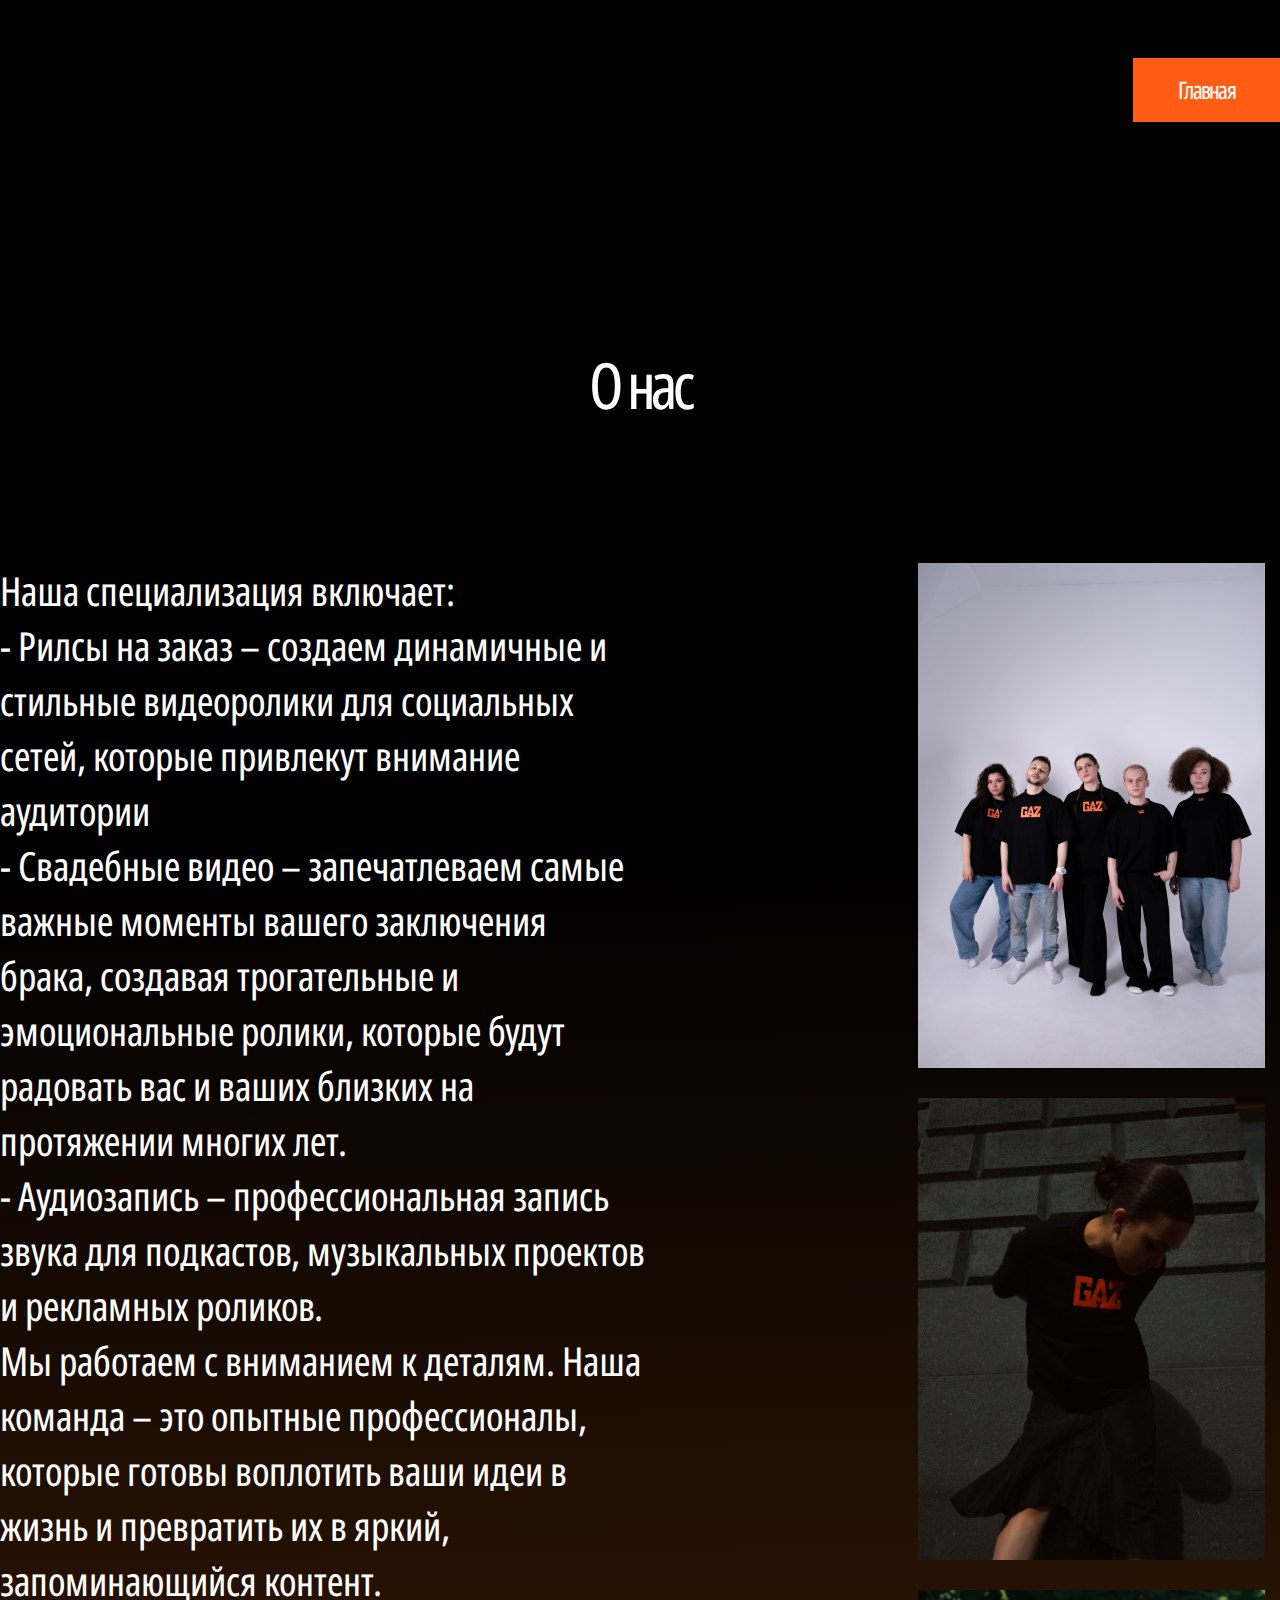
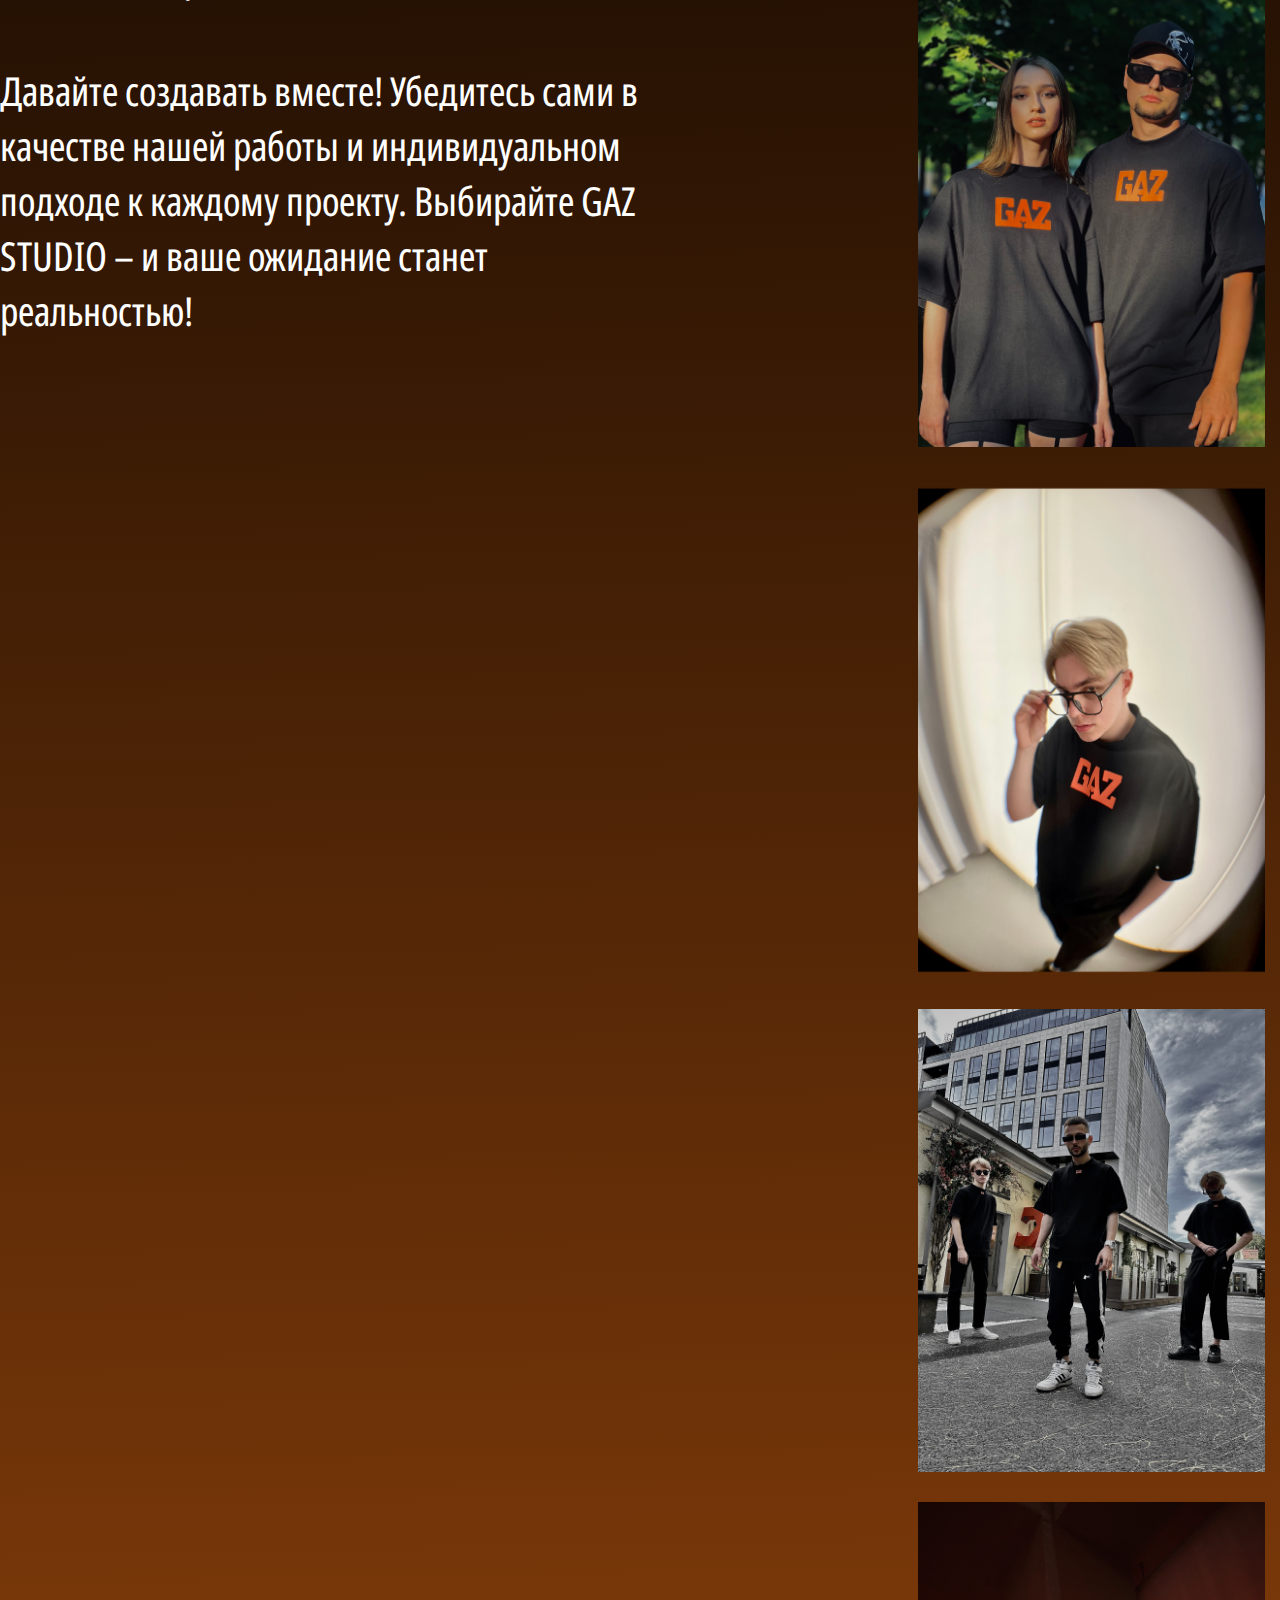
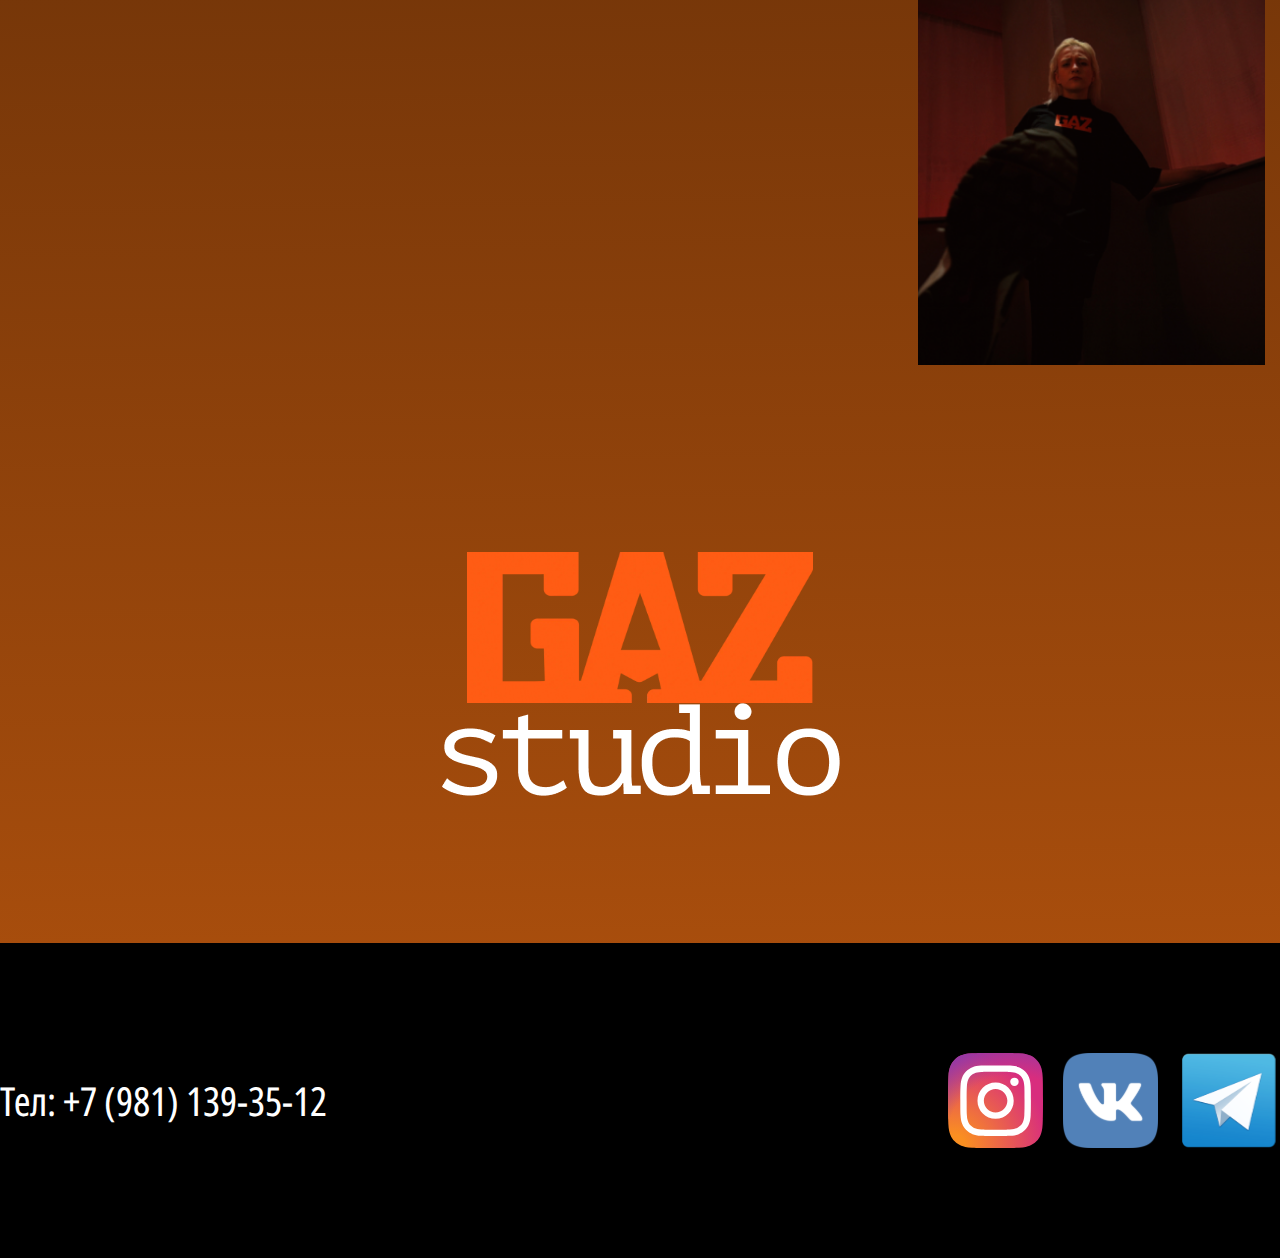
==== commit 1d0d5373: "Update about.html" ====
--- a/about.html
+++ b/about.html
@@ -47,7 +47,7 @@
                 <img src="image/logo.png" alt="">
                </div>
                <div class="heading-hero-studio">
-                <img class="studio" src="/image/studio.png" alt="">
+                <img class="studio" src="image/studio.png" alt="">
             </div>
             </div>
         </section>
@@ -81,13 +81,7 @@
 
               </a>
              </li>
-             
-             <li class="footer-item socials">
-                <a href="#">
 
-                  <img src="image/socials/socials-whatsup.svg" alt="">
-              </a>
-             </li>
             </ul>
         </div>
     </footer>
--- a/style.css
+++ b/style.css
@@ -1,6 +1,6 @@
 @font-face {
     font-family:"Noto Sans" ;
-    src: url(/fonts/NotoSans_ExtraCondensed-Regular.ttf);
+    src: url(fonts/NotoSans_ExtraCondensed-Regular.ttf);
 }
 
 
@@ -305,7 +305,7 @@
     display: flex;
     justify-content: center;
     margin-top: 157px;
-    margin-bottom: 190px;
+    
 }
 
 .logo-center img{
@@ -317,6 +317,7 @@
 .studio{
     max-width: 416px;
     max-height: 143px;
+    margin-bottom: 147px;
    
 }
 
@@ -333,8 +334,10 @@
 
 @media (max-width: 430px) {
     body{
+        margin: 0 auto;
         letter-spacing: 0;
         max-width: 414px;
+        
 
     }
     .studio{
@@ -351,8 +354,10 @@
     }
 
     .container{
-        max-width: 300px;
-       margin: 0 auto;
+        max-width: 400px;
+        margin:0 30px ;
+        margin: 0 auto;
+        
         
     }
 
@@ -363,9 +368,10 @@
     }
 
     .header-container{
-        max-width: 400px;
+        max-width: 414px;
         padding: 0 ;
         margin-top: 0;
+        margin: 0 auto;
     }
 
     .header-list-item:not(:last-child) {
@@ -391,6 +397,10 @@
         flex-direction: column;
     }
 
+    .price-item:not(:last-child) {
+        margin-right: 0
+    }
+
     .price-item{
         text-align: center;
         max-width: 320px;
@@ -405,7 +415,7 @@
     }
 
     .header-hero {
-    margin-top: 150px;
+    margin-top: 300px;
     }
 
     video{
@@ -494,4 +504,4 @@
     
 
     
-}+}
